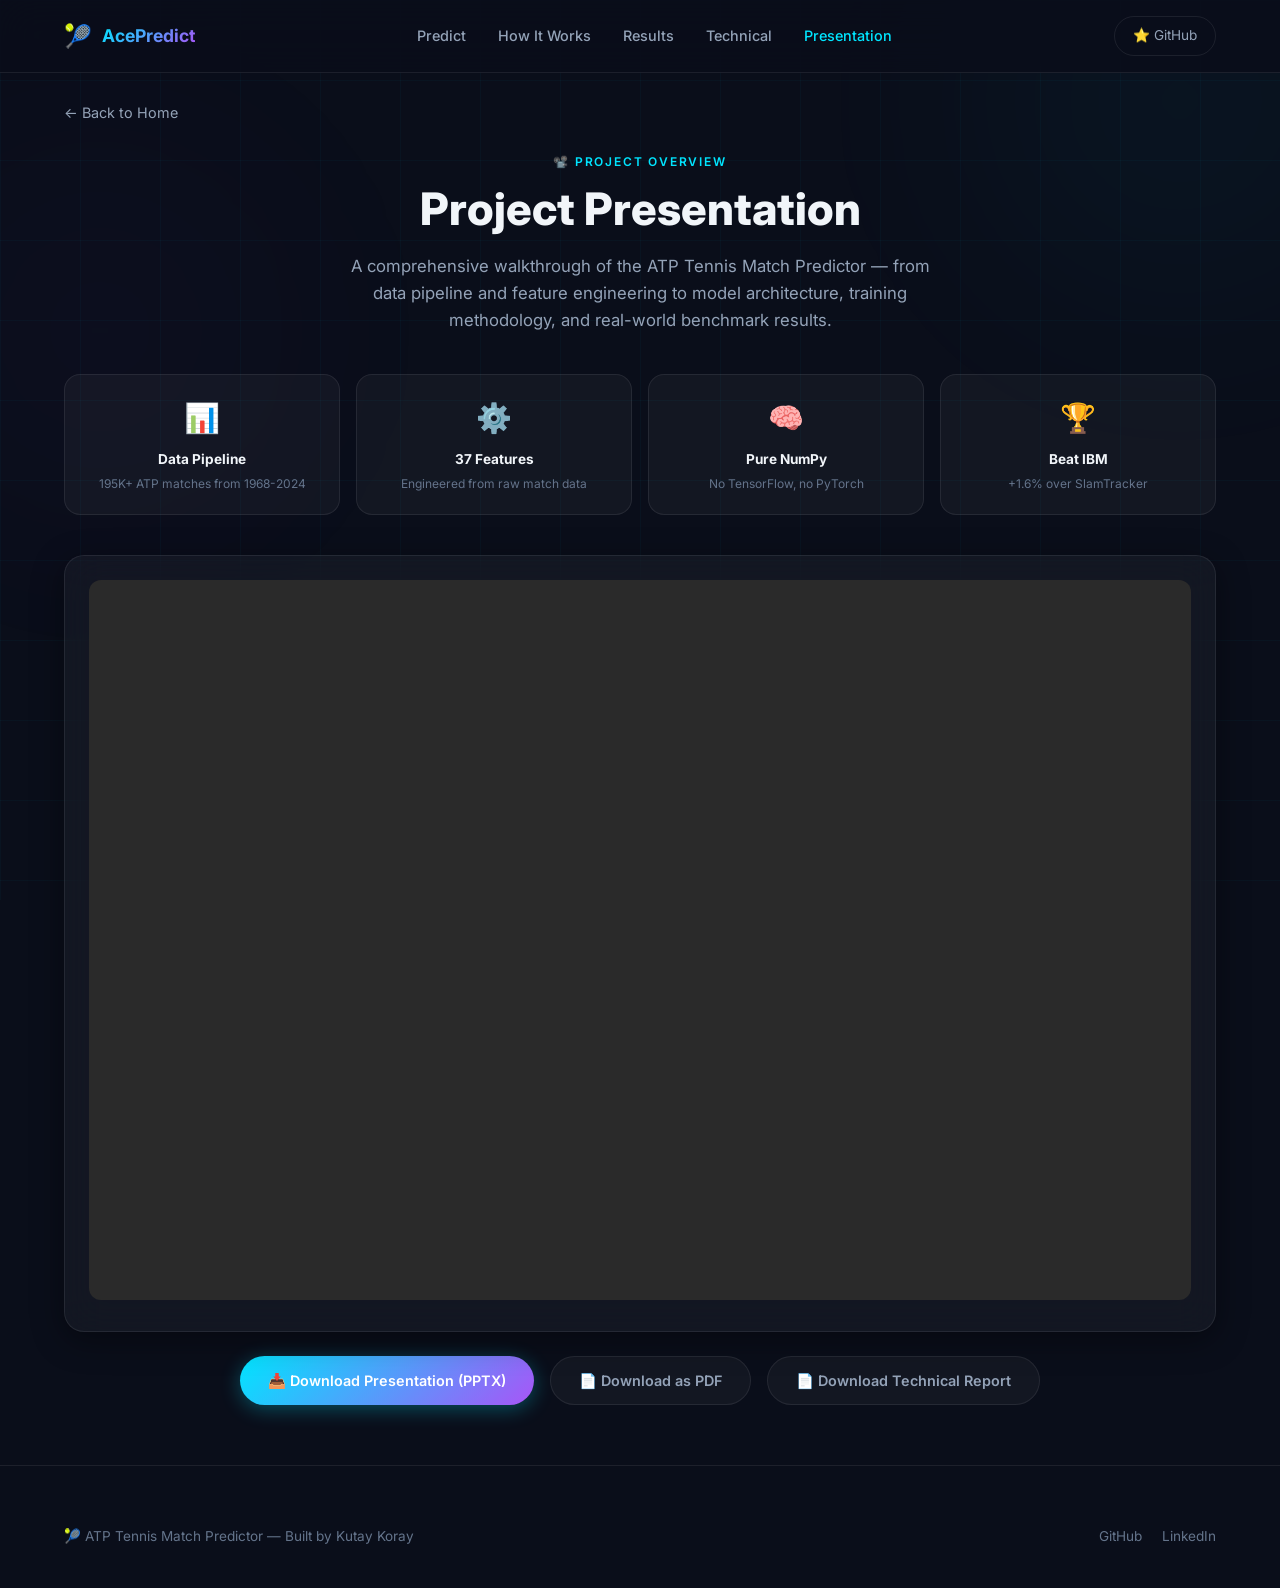
==== public/presentation.html @ 2ecd880b "fix: code review — XSS patch, remove unused selectors, add Google Fonts, fix HTML/security issues" ====
<!DOCTYPE html>
<html lang="en">

<head>
    <meta charset="UTF-8">
    <meta name="viewport" content="width=device-width, initial-scale=1.0">
    <meta name="description"
        content="Project presentation for ATP Tennis Match Predictor — an artificial neural network built from scratch with NumPy that predicts tennis match outcomes.">
    <title>Project Presentation — ATP Tennis Match Predictor</title>
    <link rel="preconnect" href="https://fonts.googleapis.com">
    <link rel="preconnect" href="https://fonts.gstatic.com" crossorigin>
    <link
        href="https://fonts.googleapis.com/css2?family=Inter:wght@400;600;700;800;900&family=JetBrains+Mono:wght@400;700&display=swap"
        rel="stylesheet">
    <link rel="stylesheet" href="style.css">
    <link rel="icon"
        href="data:image/svg+xml,<svg xmlns='http://www.w3.org/2000/svg' viewBox='0 0 100 100'><text y='.9em' font-size='90'>🎾</text></svg>">
    <style>
        .presentation-page {
            min-height: 100vh;
            padding-top: 100px;
            padding-bottom: 60px;
            position: relative;
            z-index: 1;
        }

        .presentation-header {
            text-align: center;
            margin-bottom: 40px;
        }

        .presentation-header .section-subtitle {
            margin: 0 auto;
        }

        .pdf-viewer-wrapper {
            background: var(--bg-glass);
            border: 1px solid var(--border-color);
            border-radius: 20px;
            padding: 24px;
            box-shadow: var(--shadow-card);
            backdrop-filter: blur(20px);
        }

        .pdf-viewer {
            width: 100%;
            height: 80vh;
            min-height: 600px;
            border: none;
            border-radius: 12px;
            background: #2a2a2a;
        }

        .pdf-actions {
            display: flex;
            justify-content: center;
            gap: 16px;
            margin-top: 24px;
            flex-wrap: wrap;
        }

        .pdf-action-btn {
            display: inline-flex;
            align-items: center;
            gap: 8px;
            padding: 12px 28px;
            border-radius: 999px;
            font-size: 0.9rem;
            font-weight: 600;
            font-family: inherit;
            cursor: pointer;
            transition: all 0.3s;
            text-decoration: none;
            border: none;
        }

        .pdf-action-btn.primary {
            background: var(--gradient-accent);
            color: #fff;
            box-shadow: var(--shadow-button);
        }

        .pdf-action-btn.primary:hover {
            transform: translateY(-2px);
            box-shadow: 0 8px 30px rgba(0, 229, 255, 0.4);
            color: #fff;
        }

        .pdf-action-btn.secondary {
            background: var(--bg-glass);
            border: 1px solid var(--border-color);
            color: var(--text-secondary);
        }

        .pdf-action-btn.secondary:hover {
            border-color: var(--accent-cyan);
            color: var(--accent-cyan);
        }

        .back-link {
            display: inline-flex;
            align-items: center;
            gap: 6px;
            color: var(--text-secondary);
            font-size: 0.9rem;
            margin-bottom: 24px;
            transition: color 0.2s;
        }

        .back-link:hover {
            color: var(--accent-cyan);
        }

        .presentation-highlights {
            display: grid;
            grid-template-columns: repeat(4, 1fr);
            gap: 16px;
            margin-top: 40px;
        }

        .highlight-card {
            background: var(--bg-glass);
            border: 1px solid var(--border-color);
            border-radius: var(--border-radius);
            padding: 20px;
            text-align: center;
            transition: all 0.3s;
        }

        .highlight-card:hover {
            border-color: var(--border-glow);
            transform: translateY(-4px);
        }

        .highlight-icon {
            font-size: 1.8rem;
            margin-bottom: 8px;
        }

        .highlight-title {
            font-size: 0.85rem;
            font-weight: 700;
            margin-bottom: 4px;
        }

        .highlight-desc {
            font-size: 0.75rem;
            color: var(--text-muted);
        }

        @media (max-width: 768px) {
            .presentation-highlights {
                grid-template-columns: repeat(2, 1fr);
            }

            .pdf-viewer {
                height: 60vh;
                min-height: 400px;
            }
        }

        @media (max-width: 480px) {
            .presentation-highlights {
                grid-template-columns: 1fr;
            }
        }
    </style>
</head>

<body>

    <!-- Background effects -->
    <div class="bg-grid"></div>
    <div class="bg-glow bg-glow-1"></div>
    <div class="bg-glow bg-glow-2"></div>

    <!-- Navigation -->
    <nav class="navbar" id="navbar">
        <div class="container">
            <div class="nav-logo">
                <a href="index.html"
                    style="display:flex;align-items:center;gap:10px;text-decoration:none;color:inherit;">
                    <span class="logo-icon">🎾</span>
                    <span class="logo-text"><span>AcePredict</span></span>
                </a>
            </div>
            <ul class="nav-links">
                <li><a href="index.html#predict">Predict</a></li>
                <li><a href="index.html#how-it-works">How It Works</a></li>
                <li><a href="index.html#results">Results</a></li>
                <li><a href="index.html#technical">Technical</a></li>
                <li><a href="presentation.html" style="color: var(--accent-cyan);">Presentation</a></li>
            </ul>
            <a href="https://github.com/KutayKoray/ANN" target="_blank" rel="noopener noreferrer" class="nav-github">
                ⭐ GitHub
            </a>
        </div>
    </nav>

    <!-- Presentation Page -->
    <section class="presentation-page">
        <div class="container">
            <a href="index.html" class="back-link">← Back to Home</a>

            <div class="presentation-header">
                <span class="section-label">📽️ Project Overview</span>
                <h1 class="section-title" style="font-size: clamp(1.75rem, 4vw, 2.8rem);">Project Presentation</h1>
                <p class="section-subtitle">
                    A comprehensive walkthrough of the ATP Tennis Match Predictor — from data pipeline and feature
                    engineering
                    to model architecture, training methodology, and real-world benchmark results.
                </p>
            </div>

            <!-- Presentation Highlights -->
            <div class="presentation-highlights">
                <div class="highlight-card">
                    <div class="highlight-icon">📊</div>
                    <div class="highlight-title">Data Pipeline</div>
                    <div class="highlight-desc">195K+ ATP matches from 1968-2024</div>
                </div>
                <div class="highlight-card">
                    <div class="highlight-icon">⚙️</div>
                    <div class="highlight-title">37 Features</div>
                    <div class="highlight-desc">Engineered from raw match data</div>
                </div>
                <div class="highlight-card">
                    <div class="highlight-icon">🧠</div>
                    <div class="highlight-title">Pure NumPy</div>
                    <div class="highlight-desc">No TensorFlow, no PyTorch</div>
                </div>
                <div class="highlight-card">
                    <div class="highlight-icon">🏆</div>
                    <div class="highlight-title">Beat IBM</div>
                    <div class="highlight-desc">+1.6% over SlamTracker</div>
                </div>
            </div>

            <!-- Presentation Viewer -->
            <div class="pdf-viewer-wrapper" style="margin-top: 40px;">
                <iframe class="pdf-viewer" src="presentation.pdf"
                    title="ATP Tennis Match Predictor - Project Presentation"></iframe>
            </div>

            <!-- Actions -->
            <div class="pdf-actions">
                <a href="presentation.pptx" download class="pdf-action-btn primary">
                    📥 Download Presentation (PPTX)
                </a>
                <a href="presentation.pdf" download class="pdf-action-btn secondary">
                    📄 Download as PDF
                </a>
                <a href="TechnicalReport-Tennis_Match_Prediction_ANN.pdf" download class="pdf-action-btn secondary">
                    📄 Download Technical Report
                </a>
            </div>
        </div>
    </section>

    <!-- Footer -->
    <footer class="footer">
        <div class="container">
            <div class="footer-content">
                <div class="footer-left">
                    🎾 ATP Tennis Match Predictor — Built by Kutay Koray
                </div>
                <div class="footer-links">
                    <a href="https://github.com/KutayKoray/ANN" target="_blank" rel="noopener noreferrer">GitHub</a>
                    <a href="https://www.linkedin.com/in/kutay-koray-ba34b8236/" target="_blank"
                        rel="noopener noreferrer">LinkedIn</a>
                </div>
            </div>
        </div>
    </footer>

    <script>
        // Navbar scroll effect
        window.addEventListener('scroll', () => {
            const navbar = document.getElementById('navbar');
            if (window.scrollY > 50) {
                navbar.style.padding = '10px 0';
                navbar.style.background = 'rgba(10, 14, 26, 0.95)';
            } else {
                navbar.style.padding = '16px 0';
                navbar.style.background = 'rgba(10, 14, 26, 0.85)';
            }
        });
    </script>
</body>

</html>
---- public/style.css ----
/* ═══════════════════════════════════════════════════════════
   Tennis Match Prediction AI — Design System & Styles
   Dark futuristic theme with neon cyan/green accents
   ═══════════════════════════════════════════════════════════ */

/* ─── Google Fonts ────────────────────────────────────────── */
@import url('https://fonts.googleapis.com/css2?family=Inter:wght@300;400;500;600;700;800;900&family=JetBrains+Mono:wght@400;500;600&display=swap');

/* ─── CSS Custom Properties ───────────────────────────────── */
:root {
  /* Colors */
  --bg-primary: #0a0e1a;
  --bg-secondary: #111827;
  --bg-card: rgba(17, 24, 39, 0.7);
  --bg-card-hover: rgba(17, 24, 39, 0.9);
  --bg-glass: rgba(255, 255, 255, 0.04);
  --bg-glass-hover: rgba(255, 255, 255, 0.08);

  --accent-cyan: #00e5ff;
  --accent-green: #39ff14;
  --accent-purple: #a855f7;
  --accent-orange: #ff6b35;
  --accent-pink: #ff2d6b;

  --text-primary: #f1f5f9;
  --text-secondary: #94a3b8;
  --text-muted: #64748b;

  --border-color: rgba(255, 255, 255, 0.08);
  --border-glow: rgba(0, 229, 255, 0.3);

  --gradient-hero: linear-gradient(135deg, #0a0e1a 0%, #1a1f3a 50%, #0a0e1a 100%);
  --gradient-card: linear-gradient(135deg, rgba(0, 229, 255, 0.05) 0%, rgba(168, 85, 247, 0.05) 100%);
  --gradient-accent: linear-gradient(135deg, var(--accent-cyan), var(--accent-purple));
  --gradient-win: linear-gradient(135deg, var(--accent-green), var(--accent-cyan));

  /* Shadows */
  --shadow-glow: 0 0 40px rgba(0, 229, 255, 0.15);
  --shadow-card: 0 8px 32px rgba(0, 0, 0, 0.4);
  --shadow-button: 0 4px 20px rgba(0, 229, 255, 0.3);

  /* Layout */
  --max-width: 1200px;
  --section-padding: 100px 0;
  --border-radius: 16px;
  --border-radius-sm: 10px;
  --border-radius-xs: 6px;
}

/* ─── Reset & Base ────────────────────────────────────────── */
*,
*::before,
*::after {
  box-sizing: border-box;
  margin: 0;
  padding: 0;
}

html {
  scroll-behavior: smooth;
  font-size: 16px;
}

body {
  font-family: 'Inter', -apple-system, BlinkMacSystemFont, sans-serif;
  background: var(--bg-primary);
  color: var(--text-primary);
  line-height: 1.6;
  overflow-x: hidden;
  -webkit-font-smoothing: antialiased;
}

a {
  color: var(--accent-cyan);
  text-decoration: none;
  transition: color 0.2s;
}

a:hover {
  color: var(--accent-green);
}

/* ─── Utility ─────────────────────────────────────────────── */
.container {
  max-width: var(--max-width);
  margin: 0 auto;
  padding: 0 24px;
}

.sr-only {
  position: absolute;
  width: 1px;
  height: 1px;
  padding: 0;
  margin: -1px;
  overflow: hidden;
  clip: rect(0, 0, 0, 0);
  border: 0;
}

.section-label {
  display: inline-flex;
  align-items: center;
  gap: 8px;
  font-size: 0.75rem;
  font-weight: 600;
  letter-spacing: 0.15em;
  text-transform: uppercase;
  color: var(--accent-cyan);
  margin-bottom: 12px;
}

.section-title {
  font-size: clamp(1.75rem, 4vw, 2.5rem);
  font-weight: 800;
  line-height: 1.2;
  margin-bottom: 16px;
}

.section-subtitle {
  font-size: 1.05rem;
  color: var(--text-secondary);
  max-width: 600px;
}

/* ─── Animated Background ─────────────────────────────────── */
.bg-grid {
  position: fixed;
  top: 0;
  left: 0;
  right: 0;
  bottom: 0;
  background-image:
    linear-gradient(rgba(0, 229, 255, 0.03) 1px, transparent 1px),
    linear-gradient(90deg, rgba(0, 229, 255, 0.03) 1px, transparent 1px);
  background-size: 80px 80px;
  pointer-events: none;
  z-index: 0;
}

.bg-glow {
  position: fixed;
  width: 600px;
  height: 600px;
  border-radius: 50%;
  filter: blur(120px);
  opacity: 0.4;
  pointer-events: none;
  z-index: 0;
}

.bg-glow-1 {
  top: -200px;
  right: -200px;
  background: radial-gradient(circle, rgba(0, 229, 255, 0.15), transparent 70%);
}

.bg-glow-2 {
  bottom: 30%;
  left: -200px;
  background: radial-gradient(circle, rgba(168, 85, 247, 0.1), transparent 70%);
}

/* ─── Navigation ──────────────────────────────────────────── */
.navbar {
  position: fixed;
  top: 0;
  left: 0;
  right: 0;
  z-index: 100;
  padding: 16px 0;
  background: rgba(10, 14, 26, 0.85);
  backdrop-filter: blur(20px);
  border-bottom: 1px solid var(--border-color);
  transition: all 0.3s;
}

.navbar .container {
  display: flex;
  justify-content: space-between;
  align-items: center;
}

.nav-logo {
  display: flex;
  align-items: center;
  gap: 10px;
  font-weight: 700;
  font-size: 1.1rem;
}

.nav-logo .logo-icon {
  font-size: 1.4rem;
}

.nav-logo .logo-text span {
  background: var(--gradient-accent);
  -webkit-background-clip: text;
  -webkit-text-fill-color: transparent;
  background-clip: text;
}

.nav-links {
  display: flex;
  gap: 32px;
  list-style: none;
}

.nav-links a {
  color: var(--text-secondary);
  font-size: 0.9rem;
  font-weight: 500;
  transition: color 0.2s;
}

.nav-links a:hover {
  color: var(--text-primary);
}

.nav-github {
  display: inline-flex;
  align-items: center;
  gap: 8px;
  padding: 8px 18px;
  border: 1px solid var(--border-color);
  border-radius: 999px;
  font-size: 0.85rem;
  color: var(--text-secondary);
  transition: all 0.3s;
}

.nav-github:hover {
  border-color: var(--accent-cyan);
  color: var(--text-primary);
}

/* ─── Hero ────────────────────────────────────────────────── */
.hero {
  position: relative;
  min-height: 100vh;
  display: flex;
  align-items: center;
  padding-top: 80px;
  background: var(--gradient-hero);
}

.hero .container {
  text-align: center;
}

.hero-badge {
  display: inline-flex;
  align-items: center;
  gap: 8px;
  padding: 8px 20px;
  background: var(--bg-glass);
  border: 1px solid var(--border-color);
  border-radius: 999px;
  font-size: 0.8rem;
  color: var(--accent-cyan);
  margin-bottom: 32px;
  animation: fadeInUp 0.6s ease;
}

.hero-badge .pulse-dot {
  width: 8px;
  height: 8px;
  background: var(--accent-green);
  border-radius: 50%;
  animation: pulse 2s infinite;
}

.hero h1 {
  font-size: clamp(2.5rem, 6vw, 4rem);
  font-weight: 900;
  line-height: 1.1;
  margin-bottom: 20px;
  animation: fadeInUp 0.6s ease 0.1s both;
}

.hero h1 .gradient-text {
  background: var(--gradient-accent);
  -webkit-background-clip: text;
  -webkit-text-fill-color: transparent;
  background-clip: text;
}

.hero-subtitle {
  font-size: 1.15rem;
  color: var(--text-secondary);
  max-width: 700px;
  margin: 0 auto 48px;
  animation: fadeInUp 0.6s ease 0.2s both;
}

.hero-subtitle em {
  color: var(--accent-green);
  font-style: normal;
  font-weight: 600;
}

/* ── Hero Stats ── */
.hero-stats {
  display: grid;
  grid-template-columns: repeat(4, 1fr);
  gap: 20px;
  max-width: 850px;
  margin: 0 auto;
  animation: fadeInUp 0.6s ease 0.3s both;
}

.stat-card {
  background: var(--bg-glass);
  border: 1px solid var(--border-color);
  border-radius: var(--border-radius);
  padding: 24px 16px;
  text-align: center;
  transition: all 0.3s;
}

.stat-card:hover {
  border-color: var(--border-glow);
  transform: translateY(-4px);
  box-shadow: var(--shadow-glow);
}

.stat-value {
  font-size: 2rem;
  font-weight: 800;
  font-family: 'JetBrains Mono', monospace;
  background: var(--gradient-accent);
  -webkit-background-clip: text;
  -webkit-text-fill-color: transparent;
  background-clip: text;
}

.stat-label {
  font-size: 0.78rem;
  color: var(--text-muted);
  margin-top: 4px;
  text-transform: uppercase;
  letter-spacing: 0.05em;
}

/* ─── Prediction Section ──────────────────────────────────── */
.prediction-section {
  position: relative;
  padding: var(--section-padding);
  z-index: 1;
}

/* ── Prediction Form ── */
.prediction-card {
  background: var(--bg-card);
  border: 1px solid var(--border-color);
  border-radius: 20px;
  padding: 40px;
  box-shadow: var(--shadow-card);
  backdrop-filter: blur(20px);
}

.form-header {
  text-align: center;
  margin-bottom: 36px;
}

.form-versus {
  display: grid;
  grid-template-columns: 1fr auto 1fr;
  gap: 24px;
  align-items: end;
  margin-bottom: 28px;
}

.vs-badge {
  display: flex;
  align-items: center;
  justify-content: center;
  width: 52px;
  height: 52px;
  background: var(--gradient-accent);
  border-radius: 50%;
  font-weight: 800;
  font-size: 0.9rem;
  color: #fff;
  flex-shrink: 0;
  margin-bottom: 4px;
  box-shadow: 0 0 30px rgba(0, 229, 255, 0.3);
}

.player-input-group label {
  display: block;
  font-size: 0.8rem;
  font-weight: 600;
  color: var(--text-secondary);
  text-transform: uppercase;
  letter-spacing: 0.08em;
  margin-bottom: 8px;
}

/* ── Searchable Player Input ── */
.player-search-wrapper {
  position: relative;
}

.player-search-input {
  width: 100%;
  padding: 14px 18px;
  background: rgba(255, 255, 255, 0.04);
  border: 1px solid var(--border-color);
  border-radius: var(--border-radius-sm);
  color: var(--text-primary);
  font-size: 1rem;
  font-family: inherit;
  outline: none;
  transition: all 0.3s;
}

.player-search-input::placeholder {
  color: var(--text-muted);
}

.player-search-input:focus {
  border-color: var(--accent-cyan);
  box-shadow: 0 0 0 3px rgba(0, 229, 255, 0.1);
  background: rgba(255, 255, 255, 0.06);
}

.player-dropdown {
  position: absolute;
  top: calc(100% + 4px);
  left: 0;
  right: 0;
  max-height: 240px;
  overflow-y: auto;
  background: var(--bg-secondary);
  border: 1px solid var(--border-color);
  border-radius: var(--border-radius-sm);
  box-shadow: 0 16px 40px rgba(0, 0, 0, 0.5);
  z-index: 50;
  display: none;
}

.player-dropdown.show {
  display: block;
}

.player-dropdown-item {
  padding: 10px 18px;
  font-size: 0.92rem;
  cursor: pointer;
  transition: background 0.15s;
  color: var(--text-secondary);
}

.player-dropdown-item:hover,
.player-dropdown-item.active {
  background: rgba(0, 229, 255, 0.1);
  color: var(--text-primary);
}

.player-dropdown-empty {
  padding: 16px 18px;
  font-size: 0.85rem;
  color: var(--text-muted);
  text-align: center;
}

/* ── Options Row ── */
.form-options {
  display: grid;
  grid-template-columns: repeat(3, 1fr);
  gap: 16px;
  margin-bottom: 28px;
}

.form-options label {
  display: block;
  font-size: 0.8rem;
  font-weight: 600;
  color: var(--text-secondary);
  text-transform: uppercase;
  letter-spacing: 0.08em;
  margin-bottom: 8px;
}

.form-select {
  width: 100%;
  padding: 14px 18px;
  background: rgba(255, 255, 255, 0.04);
  border: 1px solid var(--border-color);
  border-radius: var(--border-radius-sm);
  color: var(--text-primary);
  font-size: 0.95rem;
  font-family: inherit;
  outline: none;
  cursor: pointer;
  appearance: none;
  background-image: url("data:image/svg+xml,%3Csvg xmlns='http://www.w3.org/2000/svg' width='16' height='16' fill='%2394a3b8' viewBox='0 0 16 16'%3E%3Cpath d='M4.646 5.646a.5.5 0 0 1 .708 0L8 8.293l2.646-2.647a.5.5 0 0 1 .708.708l-3 3a.5.5 0 0 1-.708 0l-3-3a.5.5 0 0 1 0-.708z'/%3E%3C/svg%3E");
  background-repeat: no-repeat;
  background-position: right 14px center;
  transition: all 0.3s;
}

.form-select:focus {
  border-color: var(--accent-cyan);
  box-shadow: 0 0 0 3px rgba(0, 229, 255, 0.1);
}

.form-select option {
  background: var(--bg-secondary);
  color: var(--text-primary);
}

/* ── Quick Matchups ── */
.quick-matchups {
  display: flex;
  flex-wrap: wrap;
  gap: 10px;
  margin-bottom: 28px;
  justify-content: center;
}

.quick-matchup-btn {
  display: inline-flex;
  align-items: center;
  gap: 6px;
  padding: 8px 16px;
  background: var(--bg-glass);
  border: 1px solid var(--border-color);
  border-radius: 999px;
  color: var(--text-secondary);
  font-size: 0.8rem;
  font-family: inherit;
  cursor: pointer;
  transition: all 0.3s;
}

.quick-matchup-btn:hover {
  border-color: var(--accent-cyan);
  color: var(--accent-cyan);
  background: rgba(0, 229, 255, 0.05);
}

/* ── Predict Button ── */
.predict-btn-wrapper {
  text-align: center;
}

.predict-btn {
  position: relative;
  padding: 16px 48px;
  background: var(--gradient-accent);
  border: none;
  border-radius: 999px;
  color: #fff;
  font-size: 1.05rem;
  font-weight: 700;
  font-family: inherit;
  cursor: pointer;
  transition: all 0.3s;
  box-shadow: var(--shadow-button);
  overflow: hidden;
}

.predict-btn:hover {
  transform: translateY(-2px);
  box-shadow: 0 8px 30px rgba(0, 229, 255, 0.4);
}

.predict-btn:active {
  transform: translateY(0);
}

.predict-btn.loading {
  pointer-events: none;
  opacity: 0.8;
}

.predict-btn .btn-text {
  position: relative;
  z-index: 1;
}

.predict-btn .btn-spinner {
  display: none;
  width: 20px;
  height: 20px;
  border: 2px solid rgba(255, 255, 255, 0.3);
  border-top-color: #fff;
  border-radius: 50%;
  animation: spin 0.6s linear infinite;
}

.predict-btn.loading .btn-text {
  display: none;
}

.predict-btn.loading .btn-spinner {
  display: inline-block;
}

/* ─── Prediction Result ───────────────────────────────────── */
.prediction-result {
  display: none;
  margin-top: 40px;
  animation: fadeInUp 0.5s ease;
}

.prediction-result.show {
  display: block;
}

.result-card {
  background: var(--gradient-card);
  border: 1px solid var(--border-glow);
  border-radius: 20px;
  padding: 40px;
  box-shadow: var(--shadow-glow);
}

.result-header {
  text-align: center;
  margin-bottom: 32px;
}

.result-winner-label {
  font-size: 0.8rem;
  font-weight: 600;
  text-transform: uppercase;
  letter-spacing: 0.12em;
  color: var(--accent-green);
  margin-bottom: 8px;
}

.result-winner-name {
  font-size: 2.2rem;
  font-weight: 900;
  line-height: 1.2;
}

.result-confidence {
  margin-top: 8px;
  font-size: 0.95rem;
  color: var(--text-secondary);
}

.result-confidence span {
  color: var(--accent-cyan);
  font-weight: 700;
  font-family: 'JetBrains Mono', monospace;
}

/* ── Probability Bar ── */
.probability-bar-container {
  margin: 32px 0;
}

.probability-labels {
  display: flex;
  justify-content: space-between;
  margin-bottom: 10px;
}

.prob-label {
  font-size: 0.85rem;
  font-weight: 600;
  color: var(--text-secondary);
}

.prob-label .prob-pct {
  font-family: 'JetBrains Mono', monospace;
  font-size: 1.1rem;
  font-weight: 800;
}

.prob-label.winner .prob-pct {
  color: var(--accent-green);
}

.prob-label.loser .prob-pct {
  color: var(--accent-pink);
}

.probability-bar {
  height: 16px;
  background: rgba(255, 45, 107, 0.3);
  border-radius: 999px;
  overflow: hidden;
  position: relative;
}

.probability-fill {
  height: 100%;
  background: var(--gradient-win);
  border-radius: 999px;
  transition: width 1.2s cubic-bezier(0.22, 1, 0.36, 1);
  position: relative;
}

.probability-fill::after {
  content: '';
  position: absolute;
  right: 0;
  top: 0;
  bottom: 0;
  width: 3px;
  background: #fff;
  border-radius: 999px;
  box-shadow: 0 0 8px rgba(255, 255, 255, 0.6);
}

/* ── Player Stats Comparison ── */
.result-stats {
  display: grid;
  grid-template-columns: 1fr 1fr;
  gap: 24px;
  margin-top: 24px;
}

.result-player-card {
  background: rgba(255, 255, 255, 0.03);
  border: 1px solid var(--border-color);
  border-radius: var(--border-radius);
  padding: 24px;
}

.result-player-card.winner {
  border-color: rgba(57, 255, 20, 0.3);
  background: rgba(57, 255, 20, 0.03);
}

.result-player-name {
  font-size: 1.1rem;
  font-weight: 700;
  margin-bottom: 16px;
  display: flex;
  align-items: center;
  gap: 8px;
}

.result-player-name .winner-badge {
  font-size: 0.7rem;
  padding: 2px 10px;
  background: var(--accent-green);
  color: #000;
  font-weight: 700;
  border-radius: 999px;
}

.stat-row {
  display: flex;
  justify-content: space-between;
  padding: 6px 0;
  border-bottom: 1px solid rgba(255, 255, 255, 0.04);
  font-size: 0.85rem;
}

.stat-row:last-child {
  border-bottom: none;
}

.stat-row .stat-name {
  color: var(--text-muted);
}

.stat-row .stat-val {
  font-weight: 600;
  font-family: 'JetBrains Mono', monospace;
  color: var(--text-primary);
}

.h2h-row {
  text-align: center;
  margin-top: 20px;
  padding: 16px;
  background: rgba(255, 255, 255, 0.03);
  border-radius: var(--border-radius-sm);
}

.h2h-label {
  font-size: 0.75rem;
  font-weight: 600;
  text-transform: uppercase;
  letter-spacing: 0.1em;
  color: var(--text-muted);
  margin-bottom: 4px;
}

.h2h-value {
  font-size: 1.3rem;
  font-weight: 800;
  font-family: 'JetBrains Mono', monospace;
  color: var(--accent-cyan);
}

/* ─── How It Works ────────────────────────────────────────── */
.how-section {
  padding: var(--section-padding);
  position: relative;
  z-index: 1;
}

.how-grid {
  display: grid;
  grid-template-columns: repeat(4, 1fr);
  gap: 20px;
  margin-top: 48px;
}

.how-step {
  background: var(--bg-glass);
  border: 1px solid var(--border-color);
  border-radius: var(--border-radius);
  padding: 32px 24px;
  text-align: center;
  transition: all 0.3s;
  position: relative;
}

.how-step:hover {
  border-color: var(--border-glow);
  transform: translateY(-6px);
  box-shadow: var(--shadow-glow);
}

.how-step-number {
  position: absolute;
  top: 16px;
  left: 20px;
  font-size: 0.7rem;
  font-weight: 700;
  color: var(--text-muted);
  text-transform: uppercase;
  letter-spacing: 0.1em;
}

.how-step-icon {
  font-size: 2.2rem;
  margin-bottom: 16px;
  margin-top: 8px;
}

.how-step h3 {
  font-size: 1rem;
  font-weight: 700;
  margin-bottom: 8px;
}

.how-step p {
  font-size: 0.85rem;
  color: var(--text-secondary);
  line-height: 1.5;
}

/* ── Neural Network Diagram ── */
.nn-diagram {
  margin-top: 48px;
  background: var(--bg-glass);
  border: 1px solid var(--border-color);
  border-radius: 20px;
  padding: 40px;
  text-align: center;
}

.nn-title {
  font-size: 1.1rem;
  font-weight: 700;
  margin-bottom: 8px;
}

.nn-subtitle {
  font-size: 0.85rem;
  color: var(--text-muted);
  margin-bottom: 32px;
}

/* ── Neural Network Canvas ── */
.nn-canvas-wrapper {
  position: relative;
  width: 100%;
  max-width: 900px;
  margin: 0 auto;
}

#nn-canvas {
  width: 100%;
  height: auto;
  display: block;
}

.nn-layer-labels {
  display: flex;
  justify-content: space-around;
  padding: 12px 40px 0;
}

.nn-label-group {
  display: flex;
  flex-direction: column;
  align-items: center;
  gap: 2px;
}

.nn-label-name {
  font-size: 0.85rem;
  font-weight: 700;
  color: var(--text-primary);
}

.nn-label-count {
  font-size: 0.72rem;
  font-family: 'JetBrains Mono', monospace;
  color: var(--text-muted);
}

.nn-label-act {
  font-size: 0.68rem;
  color: var(--accent-purple);
  font-weight: 600;
}

.nn-badge {
  display: inline-block;
  margin-top: 24px;
  padding: 8px 20px;
  background: rgba(57, 255, 20, 0.08);
  border: 1px solid rgba(57, 255, 20, 0.3);
  border-radius: 999px;
  font-size: 0.82rem;
  color: var(--accent-green);
  font-weight: 600;
}

/* ─── IBM Comparison ──────────────────────────────────────── */
.ibm-section {
  padding: var(--section-padding);
  position: relative;
  z-index: 1;
}

.ibm-table-wrapper {
  background: var(--bg-glass);
  border: 1px solid var(--border-color);
  border-radius: 20px;
  overflow: hidden;
  margin-top: 40px;
}

.ibm-table {
  width: 100%;
  border-collapse: collapse;
}

.ibm-table th {
  padding: 16px 20px;
  font-size: 0.75rem;
  font-weight: 600;
  text-transform: uppercase;
  letter-spacing: 0.1em;
  color: var(--text-muted);
  text-align: left;
  border-bottom: 1px solid var(--border-color);
  background: rgba(255, 255, 255, 0.02);
}

.ibm-table td {
  padding: 14px 20px;
  font-size: 0.9rem;
  border-bottom: 1px solid rgba(255, 255, 255, 0.04);
}

.ibm-table tr:last-child td {
  border-bottom: none;
}

.ibm-table tr:hover td {
  background: rgba(0, 229, 255, 0.03);
}

.ibm-table .highlight-row td {
  background: rgba(57, 255, 20, 0.05);
  font-weight: 600;
}

.accuracy-bar-cell {
  display: flex;
  align-items: center;
  gap: 10px;
}

.accuracy-bar {
  width: 100px;
  height: 6px;
  background: rgba(255, 255, 255, 0.08);
  border-radius: 999px;
  overflow: hidden;
}

.accuracy-fill {
  height: 100%;
  border-radius: 999px;
  transition: width 1s ease;
}

.accuracy-fill.my-model {
  background: var(--accent-cyan);
}

.accuracy-fill.ibm {
  background: var(--accent-orange);
}

.win-badge {
  display: inline-block;
  padding: 2px 10px;
  border-radius: 999px;
  font-size: 0.75rem;
  font-weight: 700;
}

.win-badge.win {
  background: rgba(57, 255, 20, 0.15);
  color: var(--accent-green);
}

.win-badge.loss {
  background: rgba(255, 45, 107, 0.15);
  color: var(--accent-pink);
}

.win-badge.tie {
  background: rgba(148, 163, 184, 0.15);
  color: var(--text-secondary);
}

.ibm-summary {
  display: grid;
  grid-template-columns: repeat(3, 1fr);
  gap: 20px;
  margin-top: 32px;
}

.ibm-summary-card {
  background: var(--bg-glass);
  border: 1px solid var(--border-color);
  border-radius: var(--border-radius);
  padding: 24px;
  text-align: center;
}

.ibm-summary-val {
  font-size: 1.8rem;
  font-weight: 800;
  font-family: 'JetBrains Mono', monospace;
}

.ibm-summary-val.green {
  color: var(--accent-green);
}

.ibm-summary-val.cyan {
  color: var(--accent-cyan);
}

.ibm-summary-label {
  font-size: 0.78rem;
  color: var(--text-muted);
  margin-top: 4px;
}

/* ─── Technical Details ───────────────────────────────────── */
.tech-section {
  padding: var(--section-padding);
  position: relative;
  z-index: 1;
}

.tech-grid {
  display: grid;
  grid-template-columns: repeat(3, 1fr);
  gap: 20px;
  margin-top: 40px;
}

.tech-card {
  background: var(--bg-glass);
  border: 1px solid var(--border-color);
  border-radius: var(--border-radius);
  padding: 28px;
  transition: all 0.3s;
}

.tech-card:hover {
  border-color: var(--border-glow);
  transform: translateY(-4px);
}

.tech-card h3 {
  font-size: 0.95rem;
  font-weight: 700;
  margin-bottom: 16px;
  display: flex;
  align-items: center;
  gap: 8px;
}

.tech-card ul {
  list-style: none;
}

.tech-card li {
  padding: 5px 0;
  font-size: 0.85rem;
  color: var(--text-secondary);
  display: flex;
  align-items: center;
  gap: 8px;
}

.tech-card li::before {
  content: '→';
  color: var(--accent-cyan);
  font-weight: 700;
  flex-shrink: 0;
}

/* ─── Technical Report Download ───────────────────────────── */
.report-section {
  padding: var(--section-padding);
  position: relative;
  z-index: 1;
}

.report-card {
  background: var(--gradient-card);
  border: 1px solid var(--border-glow);
  border-radius: 20px;
  padding: 48px;
  box-shadow: var(--shadow-glow);
}

.report-content {
  display: flex;
  align-items: center;
  gap: 40px;
}

.report-icon {
  font-size: 4rem;
  flex-shrink: 0;
}

.report-text {
  flex: 1;
}

.report-text .section-subtitle {
  margin-bottom: 24px;
}

.download-btn {
  display: inline-flex;
  align-items: center;
  gap: 8px;
  padding: 14px 32px;
  background: var(--gradient-accent);
  border-radius: 999px;
  color: #fff;
  font-size: 0.95rem;
  font-weight: 700;
  font-family: inherit;
  text-decoration: none;
  transition: all 0.3s;
  box-shadow: var(--shadow-button);
}

.download-btn:hover {
  transform: translateY(-2px);
  box-shadow: 0 8px 30px rgba(0, 229, 255, 0.4);
  color: #fff;
}

/* ─── Footer ──────────────────────────────────────────────── */
.footer {
  padding: 60px 0 40px;
  border-top: 1px solid var(--border-color);
  position: relative;
  z-index: 1;
}

.footer-content {
  display: flex;
  justify-content: space-between;
  align-items: center;
}

.footer-left {
  font-size: 0.85rem;
  color: var(--text-muted);
}

.footer-links {
  display: flex;
  gap: 20px;
}

.footer-links a {
  color: var(--text-muted);
  font-size: 0.85rem;
  transition: color 0.2s;
}

.footer-links a:hover {
  color: var(--accent-cyan);
}

/* ─── Error Message ───────────────────────────────────────── */
.error-message {
  display: none;
  margin-top: 16px;
  padding: 14px 20px;
  background: rgba(255, 45, 107, 0.1);
  border: 1px solid rgba(255, 45, 107, 0.3);
  border-radius: var(--border-radius-sm);
  color: var(--accent-pink);
  font-size: 0.9rem;
  text-align: center;
}

.error-message.show {
  display: block;
}

/* ─── Animations ──────────────────────────────────────────── */
@keyframes fadeInUp {
  from {
    opacity: 0;
    transform: translateY(24px);
  }

  to {
    opacity: 1;
    transform: translateY(0);
  }
}

@keyframes pulse {

  0%,
  100% {
    opacity: 1;
    transform: scale(1);
  }

  50% {
    opacity: 0.5;
    transform: scale(1.3);
  }
}

@keyframes spin {
  to {
    transform: rotate(360deg);
  }
}

@keyframes countUp {
  from {
    opacity: 0;
    transform: translateY(10px);
  }

  to {
    opacity: 1;
    transform: translateY(0);
  }
}

.fade-in {
  opacity: 0;
  transform: translateY(30px);
  transition: opacity 0.6s ease, transform 0.6s ease;
}

.fade-in.visible {
  opacity: 1;
  transform: translateY(0);
}

/* ─── Responsive ──────────────────────────────────────────── */
@media (max-width: 900px) {
  :root {
    --section-padding: 60px 0;
  }

  .hero-stats {
    grid-template-columns: repeat(2, 1fr);
  }

  .form-versus {
    grid-template-columns: 1fr;
  }

  .vs-badge {
    margin: 0 auto;
  }

  .form-options {
    grid-template-columns: 1fr;
  }

  .how-grid {
    grid-template-columns: repeat(2, 1fr);
  }

  .result-stats {
    grid-template-columns: 1fr;
  }

  .ibm-summary {
    grid-template-columns: 1fr;
  }

  .tech-grid {
    grid-template-columns: 1fr;
  }

  .nav-section-link {
    display: none;
  }

  .nav-links {
    gap: 0;
  }

  .nav-github {
    display: none;
  }

  .ibm-table-wrapper {
    overflow-x: auto;
    -webkit-overflow-scrolling: touch;
  }

  /* Neural network diagram mobile */
  .nn-diagram {
    padding: 24px 12px;
  }

  .nn-canvas-wrapper {
    overflow-x: auto;
    -webkit-overflow-scrolling: touch;
  }

  .nn-layer-labels {
    padding: 12px 10px 0;
    gap: 4px;
  }

  .nn-label-name {
    font-size: 0.72rem;
  }

  .nn-label-count {
    font-size: 0.62rem;
  }

  .nn-label-act {
    font-size: 0.58rem;
  }

  /* Report card mobile */
  .report-content {
    flex-direction: column;
    text-align: center;
    gap: 20px;
  }

  .report-card {
    padding: 32px 20px;
  }

  .report-icon {
    font-size: 3rem;
  }

  .report-text .section-subtitle {
    margin: 0 auto 24px;
  }

  /* H2H value smaller on mobile */
  .h2h-value {
    font-size: 1rem;
  }

  .result-winner-name {
    font-size: 1.6rem;
  }
}

@media (max-width: 600px) {
  :root {
    --section-padding: 48px 0;
  }

  .container {
    padding: 0 16px;
  }

  .hero {
    padding-top: 90px;
    min-height: auto;
    padding-bottom: 48px;
  }

  .hero h1 {
    font-size: 2rem;
  }

  .hero-subtitle {
    font-size: 0.95rem;
    margin-bottom: 32px;
  }

  .hero-badge {
    font-size: 0.7rem;
    padding: 6px 14px;
    margin-bottom: 20px;
  }

  .hero-stats {
    grid-template-columns: 1fr 1fr;
    gap: 10px;
  }

  .stat-card {
    padding: 16px 10px;
  }

  .stat-value {
    font-size: 1.4rem;
  }

  .stat-label {
    font-size: 0.65rem;
  }

  .how-grid {
    grid-template-columns: 1fr;
  }

  .how-step {
    padding: 24px 16px;
  }

  .prediction-card {
    padding: 20px 16px;
  }

  .result-card {
    padding: 20px 16px;
  }

  .result-winner-name {
    font-size: 1.3rem;
  }

  /* Quick matchup buttons */
  .quick-matchups {
    gap: 8px;
  }

  .quick-matchup-btn {
    font-size: 0.72rem;
    padding: 6px 12px;
  }

  /* Neural network - scroll horizontally on very small screens */
  .nn-diagram {
    padding: 16px 8px;
  }

  .nn-title {
    font-size: 0.95rem;
  }

  .nn-subtitle {
    font-size: 0.75rem;
    margin-bottom: 16px;
  }

  .nn-badge {
    font-size: 0.72rem;
    padding: 6px 14px;
  }

  /* IBM table compact */
  .ibm-table th,
  .ibm-table td {
    padding: 10px 8px;
    font-size: 0.75rem;
  }

  .accuracy-bar {
    width: 50px;
  }

  /* Section titles */
  .section-title {
    font-size: 1.4rem;
  }

  .section-subtitle {
    font-size: 0.9rem;
  }

  .section-label {
    font-size: 0.68rem;
  }

  /* Tech cards */
  .tech-card {
    padding: 20px 16px;
  }

  .tech-card li {
    font-size: 0.8rem;
  }

  /* IBM summary compact */
  .ibm-summary-val {
    font-size: 1.4rem;
  }

  /* Download button */
  .download-btn {
    padding: 12px 24px;
    font-size: 0.85rem;
  }

  .footer {
    padding: 40px 0 24px;
  }

  .footer-content {
    flex-direction: column;
    gap: 16px;
    text-align: center;
  }

  .footer-left {
    font-size: 0.75rem;
  }
}

/* ─── Scrollbar ───────────────────────────────────────────── */
::-webkit-scrollbar {
  width: 8px;
}

::-webkit-scrollbar-track {
  background: var(--bg-primary);
}

::-webkit-scrollbar-thumb {
  background: rgba(255, 255, 255, 0.12);
  border-radius: 4px;
}

::-webkit-scrollbar-thumb:hover {
  background: rgba(255, 255, 255, 0.2);
}
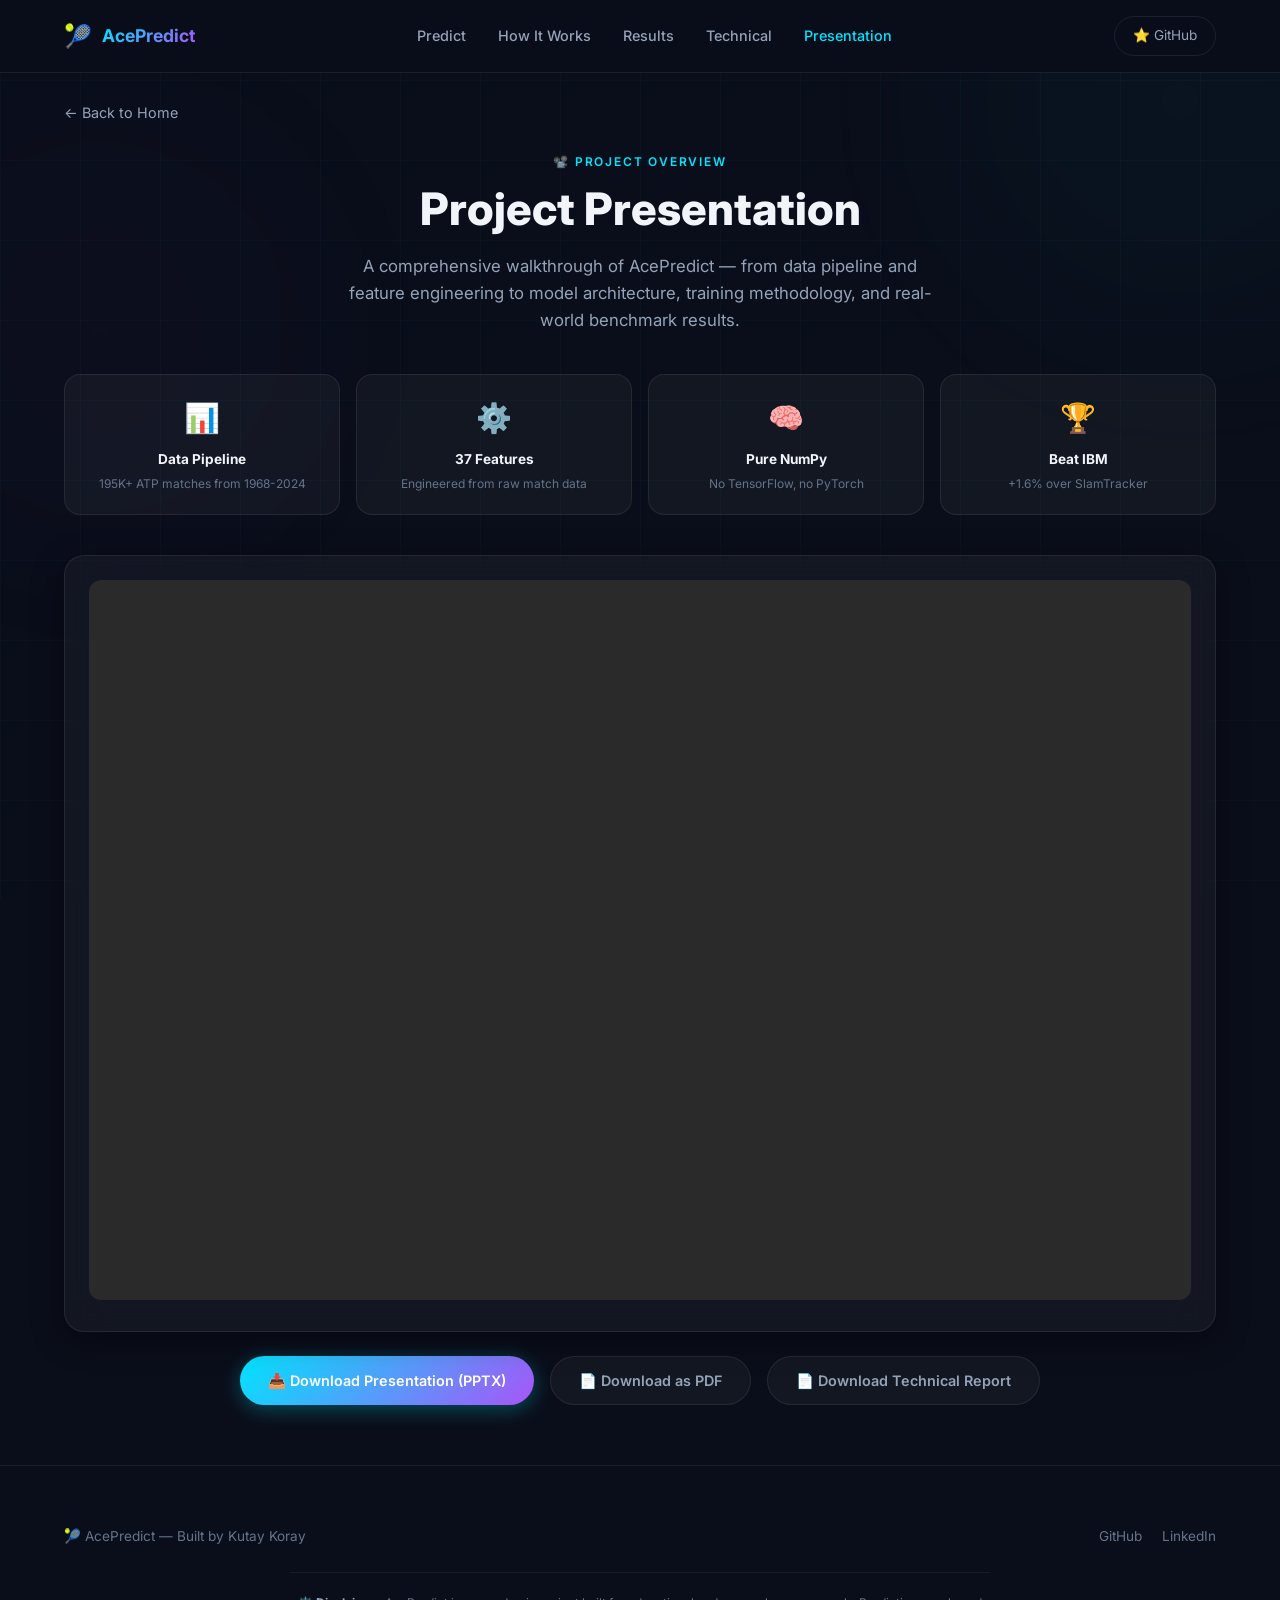
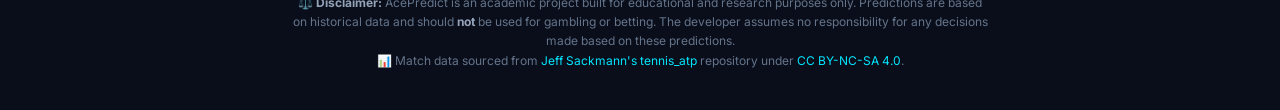
==== commit c926ef2a: "feat: rebrand to AcePredict, add About section, move How It Works up, add disclaimer + Sackmann cred" ====
--- a/public/presentation.html
+++ b/public/presentation.html
@@ -5,8 +5,8 @@
     <meta charset="UTF-8">
     <meta name="viewport" content="width=device-width, initial-scale=1.0">
     <meta name="description"
-        content="Project presentation for ATP Tennis Match Predictor — an artificial neural network built from scratch with NumPy that predicts tennis match outcomes.">
-    <title>Project Presentation — ATP Tennis Match Predictor</title>
+        content="Project presentation for AcePredict — an artificial neural network built from scratch with NumPy that predicts ATP tennis match outcomes.">
+    <title>Presentation — AcePredict</title>
     <link rel="preconnect" href="https://fonts.googleapis.com">
     <link rel="preconnect" href="https://fonts.gstatic.com" crossorigin>
     <link
@@ -185,11 +185,13 @@
                 </a>
             </div>
             <ul class="nav-links">
-                <li><a href="index.html#predict">Predict</a></li>
-                <li><a href="index.html#how-it-works">How It Works</a></li>
-                <li><a href="index.html#results">Results</a></li>
-                <li><a href="index.html#technical">Technical</a></li>
-                <li><a href="presentation.html" style="color: var(--accent-cyan);">Presentation</a></li>
+                <li class="nav-page-link"><a href="index.html">Home</a></li>
+                <li class="nav-section-link"><a href="index.html#predict">Predict</a></li>
+                <li class="nav-section-link"><a href="index.html#how-it-works">How It Works</a></li>
+                <li class="nav-section-link"><a href="index.html#results">Results</a></li>
+                <li class="nav-section-link"><a href="index.html#technical">Technical</a></li>
+                <li class="nav-section-link"><a href="presentation.html"
+                        style="color: var(--accent-cyan);">Presentation</a></li>
             </ul>
             <a href="https://github.com/KutayKoray/ANN" target="_blank" rel="noopener noreferrer" class="nav-github">
                 ⭐ GitHub
@@ -206,7 +208,7 @@
                 <span class="section-label">📽️ Project Overview</span>
                 <h1 class="section-title" style="font-size: clamp(1.75rem, 4vw, 2.8rem);">Project Presentation</h1>
                 <p class="section-subtitle">
-                    A comprehensive walkthrough of the ATP Tennis Match Predictor — from data pipeline and feature
+                    A comprehensive walkthrough of AcePredict — from data pipeline and feature
                     engineering
                     to model architecture, training methodology, and real-world benchmark results.
                 </p>
@@ -238,8 +240,7 @@
 
             <!-- Presentation Viewer -->
             <div class="pdf-viewer-wrapper" style="margin-top: 40px;">
-                <iframe class="pdf-viewer" src="presentation.pdf"
-                    title="ATP Tennis Match Predictor - Project Presentation"></iframe>
+                <iframe class="pdf-viewer" src="presentation.pdf" title="AcePredict - Project Presentation"></iframe>
             </div>
 
             <!-- Actions -->
@@ -262,13 +263,25 @@
         <div class="container">
             <div class="footer-content">
                 <div class="footer-left">
-                    🎾 ATP Tennis Match Predictor — Built by Kutay Koray
+                    🎾 AcePredict — Built by Kutay Koray
                 </div>
                 <div class="footer-links">
                     <a href="https://github.com/KutayKoray/ANN" target="_blank" rel="noopener noreferrer">GitHub</a>
                     <a href="https://www.linkedin.com/in/kutay-koray-ba34b8236/" target="_blank"
                         rel="noopener noreferrer">LinkedIn</a>
                 </div>
+            </div>
+            <div class="footer-disclaimer">
+                ⚖️ <strong>Disclaimer:</strong> AcePredict is an academic project built for educational and research
+                purposes only.
+                Predictions are based on historical data and should <strong>not</strong> be used for gambling or
+                betting.
+                The developer assumes no responsibility for any decisions made based on these predictions.
+                <br>
+                📊 Match data sourced from <a href="https://github.com/JeffSackmann/tennis_atp" target="_blank"
+                    rel="noopener noreferrer">Jeff Sackmann's tennis_atp</a> repository under
+                <a href="https://creativecommons.org/licenses/by-nc-sa/4.0/" target="_blank"
+                    rel="noopener noreferrer">CC BY-NC-SA 4.0</a>.
             </div>
         </div>
     </footer>
--- a/public/style.css
+++ b/public/style.css
@@ -794,6 +794,160 @@
   color: var(--accent-cyan);
 }
 
+/* ─── About the Project ──────────────────────────────────── */
+.about-section {
+  padding: var(--section-padding);
+  position: relative;
+  z-index: 1;
+}
+
+.about-content {
+  margin-top: 48px;
+  background: var(--bg-glass);
+  border: 1px solid var(--border-color);
+  border-radius: 20px;
+  padding: 48px;
+  backdrop-filter: blur(20px);
+}
+
+.about-text {
+  max-width: 800px;
+  margin: 0 auto 40px;
+}
+
+.about-text p {
+  font-size: 1.02rem;
+  color: var(--text-secondary);
+  line-height: 1.8;
+  margin-bottom: 16px;
+}
+
+.about-text p:last-child {
+  margin-bottom: 0;
+}
+
+.about-text strong {
+  color: var(--accent-cyan);
+  font-weight: 700;
+}
+
+.about-limitations {
+  margin-top: 40px;
+  padding-top: 40px;
+  border-top: 1px solid var(--border-color);
+}
+
+.about-limitations-title {
+  display: flex;
+  align-items: center;
+  gap: 10px;
+  font-size: 1.1rem;
+  font-weight: 700;
+  margin-bottom: 24px;
+}
+
+.about-limitations-icon {
+  font-size: 1.3rem;
+}
+
+.limitation-grid {
+  display: grid;
+  grid-template-columns: repeat(2, 1fr);
+  gap: 16px;
+}
+
+.limitation-card {
+  background: rgba(255, 255, 255, 0.02);
+  border: 1px solid rgba(255, 255, 255, 0.06);
+  border-radius: var(--border-radius);
+  padding: 24px;
+  transition: all 0.3s ease;
+  position: relative;
+  overflow: hidden;
+}
+
+.limitation-card::before {
+  content: '';
+  position: absolute;
+  top: 0;
+  left: 0;
+  right: 0;
+  height: 2px;
+  background: var(--gradient-accent);
+  opacity: 0;
+  transition: opacity 0.3s;
+}
+
+.limitation-card:hover {
+  border-color: var(--border-glow);
+  transform: translateY(-4px);
+  box-shadow: var(--shadow-glow);
+}
+
+.limitation-card:hover::before {
+  opacity: 1;
+}
+
+.limitation-icon {
+  font-size: 1.6rem;
+  margin-bottom: 12px;
+}
+
+.limitation-card h4 {
+  font-size: 0.95rem;
+  font-weight: 700;
+  margin-bottom: 8px;
+  color: var(--text-primary);
+}
+
+.limitation-card p {
+  font-size: 0.85rem;
+  color: var(--text-muted);
+  line-height: 1.6;
+}
+
+.limitation-card em {
+  color: var(--accent-cyan);
+  font-style: italic;
+}
+
+.about-cta {
+  margin-top: 40px;
+  padding-top: 40px;
+  border-top: 1px solid var(--border-color);
+  text-align: center;
+}
+
+.about-cta p {
+  font-size: 0.95rem;
+  color: var(--text-secondary);
+  line-height: 1.7;
+  max-width: 650px;
+  margin: 0 auto 24px;
+}
+
+.about-cta-btn {
+  display: inline-flex;
+  align-items: center;
+  gap: 8px;
+  padding: 14px 32px;
+  background: var(--gradient-accent);
+  border-radius: 999px;
+  color: #fff;
+  font-size: 0.95rem;
+  font-weight: 700;
+  font-family: inherit;
+  text-decoration: none;
+  transition: all 0.3s;
+  box-shadow: var(--shadow-button);
+}
+
+.about-cta-btn:hover {
+  transform: translateY(-2px);
+  box-shadow: 0 8px 30px rgba(0, 229, 255, 0.4);
+  color: #fff;
+}
+
 /* ─── How It Works ────────────────────────────────────────── */
 .how-section {
   padding: var(--section-padding);
@@ -1215,6 +1369,34 @@
   color: var(--accent-cyan);
 }
 
+.footer-disclaimer {
+  margin-top: 24px;
+  padding-top: 20px;
+  border-top: 1px solid rgba(255, 255, 255, 0.06);
+  font-size: 0.75rem;
+  color: var(--text-muted);
+  line-height: 1.6;
+  text-align: center;
+  max-width: 700px;
+  margin-left: auto;
+  margin-right: auto;
+}
+
+.footer-disclaimer strong {
+  color: var(--text-secondary);
+}
+
+.footer-disclaimer a {
+  color: var(--accent-cyan);
+  text-decoration: none;
+  transition: opacity 0.2s;
+}
+
+.footer-disclaimer a:hover {
+  opacity: 0.8;
+  text-decoration: underline;
+}
+
 /* ─── Error Message ───────────────────────────────────────── */
 .error-message {
   display: none;
@@ -1288,6 +1470,11 @@
   transform: translateY(0);
 }
 
+/* ─── Page-only nav link (hidden on desktop, shown on mobile) ── */
+.nav-page-link {
+  display: none;
+}
+
 /* ─── Responsive ──────────────────────────────────────────── */
 @media (max-width: 900px) {
   :root {
@@ -1310,6 +1497,14 @@
     grid-template-columns: 1fr;
   }
 
+  .limitation-grid {
+    grid-template-columns: repeat(2, 1fr);
+  }
+
+  .about-content {
+    padding: 32px 24px;
+  }
+
   .how-grid {
     grid-template-columns: repeat(2, 1fr);
   }
@@ -1328,6 +1523,10 @@
 
   .nav-section-link {
     display: none;
+  }
+
+  .nav-page-link {
+    display: list-item;
   }
 
   .nav-links {
@@ -1446,6 +1645,14 @@
     font-size: 0.65rem;
   }
 
+  .limitation-grid {
+    grid-template-columns: 1fr;
+  }
+
+  .about-content {
+    padding: 24px 16px;
+  }
+
   .how-grid {
     grid-template-columns: 1fr;
   }
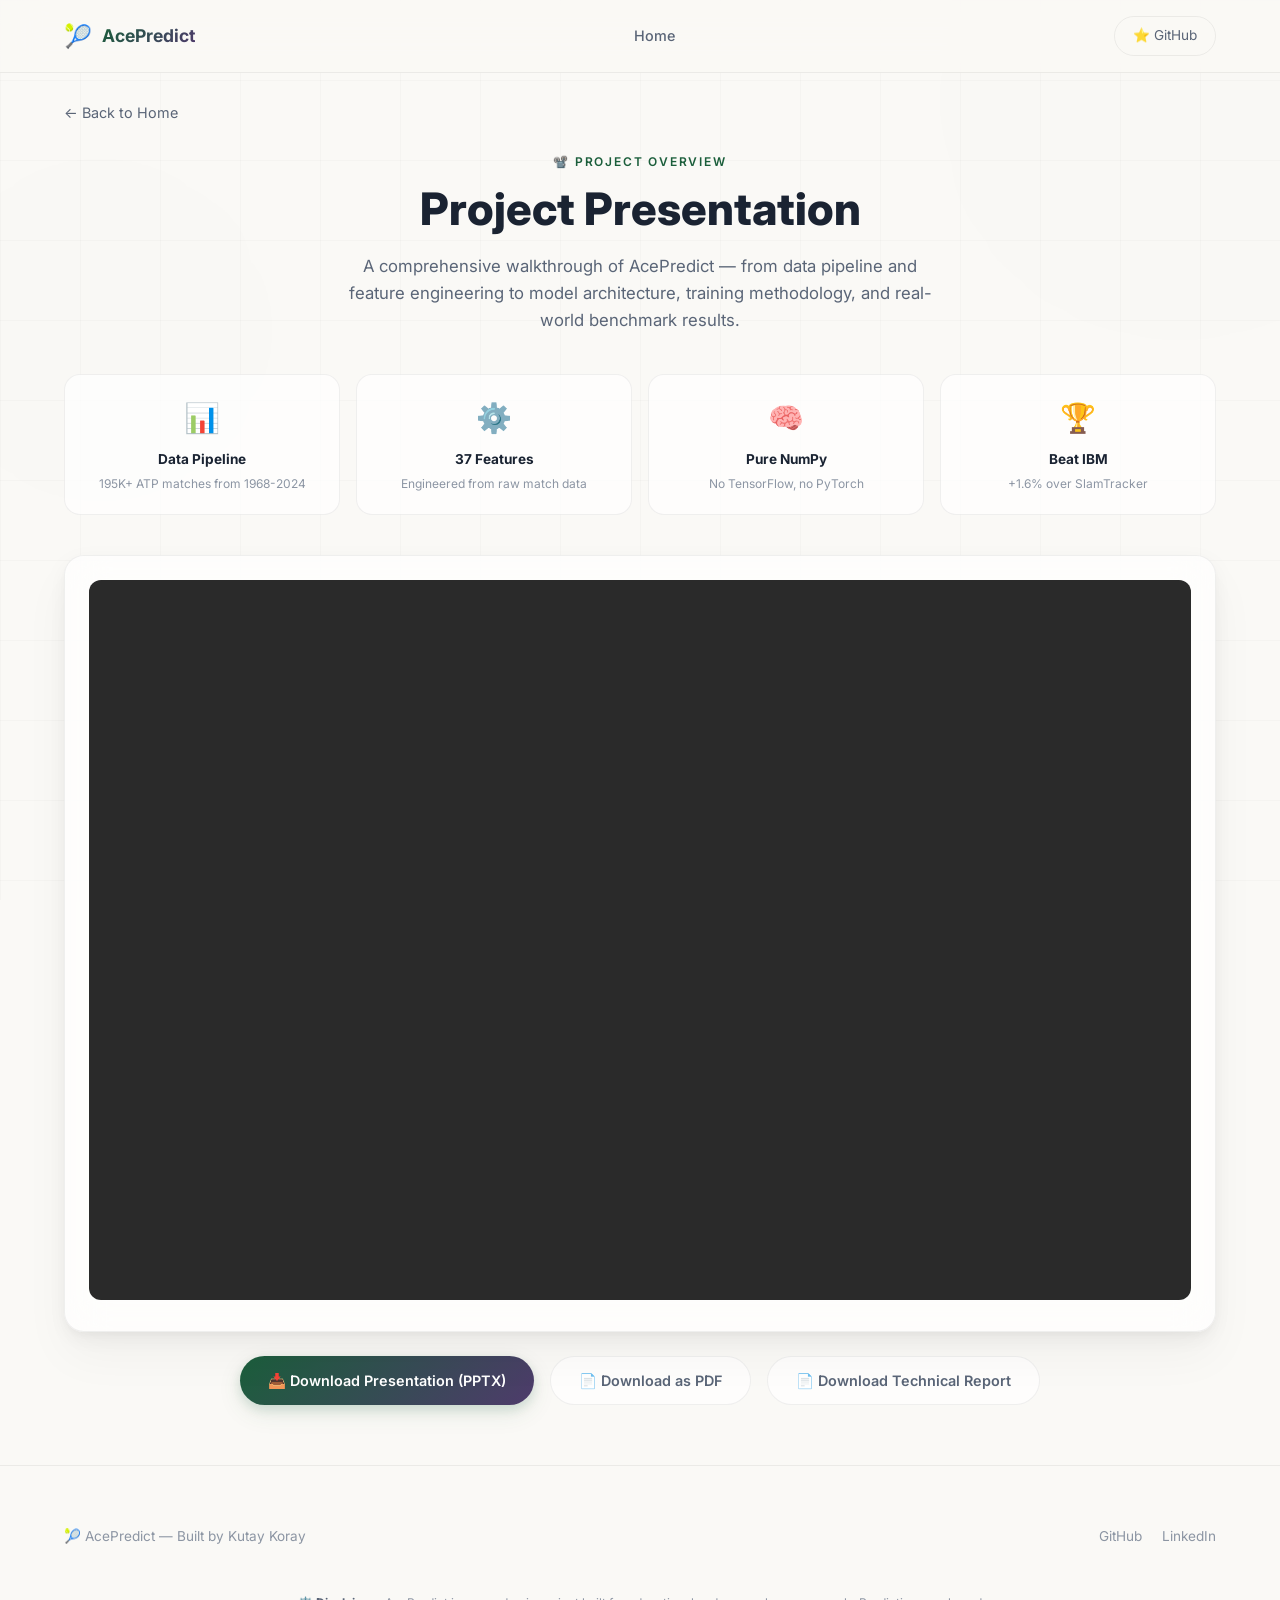
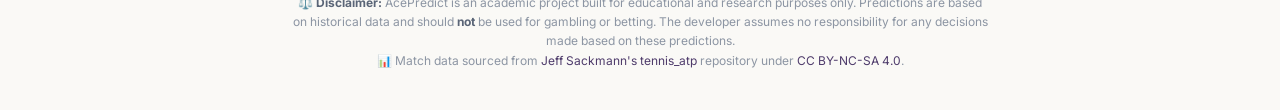
==== commit d5ea12c0: "feat: sticky zoom hero with court image, scroll-driven ball, Wimbledon palette - Replace procedural " ====
--- a/public/presentation.html
+++ b/public/presentation.html
@@ -185,13 +185,7 @@
                 </a>
             </div>
             <ul class="nav-links">
-                <li class="nav-page-link"><a href="index.html">Home</a></li>
-                <li class="nav-section-link"><a href="index.html#predict">Predict</a></li>
-                <li class="nav-section-link"><a href="index.html#how-it-works">How It Works</a></li>
-                <li class="nav-section-link"><a href="index.html#results">Results</a></li>
-                <li class="nav-section-link"><a href="index.html#technical">Technical</a></li>
-                <li class="nav-section-link"><a href="presentation.html"
-                        style="color: var(--accent-cyan);">Presentation</a></li>
+                <li><a href="index.html">Home</a></li>
             </ul>
             <a href="https://github.com/KutayKoray/ANN" target="_blank" rel="noopener noreferrer" class="nav-github">
                 ⭐ GitHub
@@ -292,10 +286,10 @@
             const navbar = document.getElementById('navbar');
             if (window.scrollY > 50) {
                 navbar.style.padding = '10px 0';
-                navbar.style.background = 'rgba(10, 14, 26, 0.95)';
+                navbar.style.background = 'rgba(250, 249, 246, 0.97)';
             } else {
                 navbar.style.padding = '16px 0';
-                navbar.style.background = 'rgba(10, 14, 26, 0.85)';
+                navbar.style.background = 'rgba(250, 249, 246, 0.9)';
             }
         });
     </script>
--- a/public/style.css
+++ b/public/style.css
@@ -1,6 +1,6 @@
 /* ═══════════════════════════════════════════════════════════
-   Tennis Match Prediction AI — Design System & Styles
-   Dark futuristic theme with neon cyan/green accents
+   AcePredict — Design System & Styles
+   Luxury white minimalist with deep navy & bronze accents
    ═══════════════════════════════════════════════════════════ */
 
 /* ─── Google Fonts ────────────────────────────────────────── */
@@ -8,36 +8,38 @@
 
 /* ─── CSS Custom Properties ───────────────────────────────── */
 :root {
-  /* Colors */
-  --bg-primary: #0a0e1a;
-  --bg-secondary: #111827;
-  --bg-card: rgba(17, 24, 39, 0.7);
-  --bg-card-hover: rgba(17, 24, 39, 0.9);
-  --bg-glass: rgba(255, 255, 255, 0.04);
-  --bg-glass-hover: rgba(255, 255, 255, 0.08);
-
-  --accent-cyan: #00e5ff;
-  --accent-green: #39ff14;
-  --accent-purple: #a855f7;
-  --accent-orange: #ff6b35;
-  --accent-pink: #ff2d6b;
-
-  --text-primary: #f1f5f9;
-  --text-secondary: #94a3b8;
-  --text-muted: #64748b;
-
-  --border-color: rgba(255, 255, 255, 0.08);
-  --border-glow: rgba(0, 229, 255, 0.3);
-
-  --gradient-hero: linear-gradient(135deg, #0a0e1a 0%, #1a1f3a 50%, #0a0e1a 100%);
-  --gradient-card: linear-gradient(135deg, rgba(0, 229, 255, 0.05) 0%, rgba(168, 85, 247, 0.05) 100%);
-  --gradient-accent: linear-gradient(135deg, var(--accent-cyan), var(--accent-purple));
-  --gradient-win: linear-gradient(135deg, var(--accent-green), var(--accent-cyan));
-
-  /* Shadows */
-  --shadow-glow: 0 0 40px rgba(0, 229, 255, 0.15);
-  --shadow-card: 0 8px 32px rgba(0, 0, 0, 0.4);
-  --shadow-button: 0 4px 20px rgba(0, 229, 255, 0.3);
+  /* Colors — Luxury White Palette */
+  --bg-primary: #faf9f6;
+  --bg-secondary: #f0eeeb;
+  --bg-card: rgba(255, 255, 255, 0.9);
+  --bg-card-hover: rgba(255, 255, 255, 0.98);
+  --bg-glass: rgba(255, 255, 255, 0.7);
+  --bg-glass-hover: rgba(255, 255, 255, 0.85);
+
+  --accent-cyan: #1b5e3b;
+  --accent-green: #4a7c59;
+  --accent-purple: #4e3b6b;
+  --accent-orange: #9a7b4f;
+  --accent-pink: #8b5e6b;
+
+  --text-primary: #1a2332;
+  --text-secondary: #5a6577;
+  --text-muted: #8c95a3;
+
+  --border-color: rgba(0, 0, 0, 0.06);
+  --border-glow: rgba(27, 94, 59, 0.18);
+
+  --gradient-hero: linear-gradient(175deg, #faf9f6 0%, #f3f1ec 40%, #edeae4 100%);
+  --gradient-card: rgba(255, 255, 255, 0.92);
+  --gradient-accent: linear-gradient(135deg, #1b5e3b, #4e3b6b);
+  --gradient-win: linear-gradient(135deg, #4a7c59, #1b5e3b);
+
+  /* Shadows — Multi-layer depth for 3D */
+  --shadow-sm: 0 1px 2px rgba(0, 0, 0, 0.04), 0 2px 4px rgba(0, 0, 0, 0.03);
+  --shadow-glow: 0 4px 12px rgba(0, 0, 0, 0.04), 0 12px 32px rgba(0, 0, 0, 0.06);
+  --shadow-card: 0 4px 8px rgba(0, 0, 0, 0.03), 0 8px 24px rgba(0, 0, 0, 0.05), 0 24px 48px rgba(0, 0, 0, 0.04);
+  --shadow-elevated: 0 8px 16px rgba(0, 0, 0, 0.04), 0 16px 40px rgba(0, 0, 0, 0.06), 0 32px 80px rgba(0, 0, 0, 0.04);
+  --shadow-button: 0 4px 12px rgba(27, 94, 59, 0.15), 0 8px 24px rgba(27, 94, 59, 0.1);
 
   /* Layout */
   --max-width: 1200px;
@@ -123,7 +125,7 @@
   max-width: 600px;
 }
 
-/* ─── Animated Background ─────────────────────────────────── */
+/* ─── Subtle Background ───────────────────────────────────── */
 .bg-grid {
   position: fixed;
   top: 0;
@@ -131,8 +133,8 @@
   right: 0;
   bottom: 0;
   background-image:
-    linear-gradient(rgba(0, 229, 255, 0.03) 1px, transparent 1px),
-    linear-gradient(90deg, rgba(0, 229, 255, 0.03) 1px, transparent 1px);
+    linear-gradient(rgba(0, 0, 0, 0.02) 1px, transparent 1px),
+    linear-gradient(90deg, rgba(0, 0, 0, 0.02) 1px, transparent 1px);
   background-size: 80px 80px;
   pointer-events: none;
   z-index: 0;
@@ -143,8 +145,8 @@
   width: 600px;
   height: 600px;
   border-radius: 50%;
-  filter: blur(120px);
-  opacity: 0.4;
+  filter: blur(150px);
+  opacity: 0.3;
   pointer-events: none;
   z-index: 0;
 }
@@ -152,13 +154,13 @@
 .bg-glow-1 {
   top: -200px;
   right: -200px;
-  background: radial-gradient(circle, rgba(0, 229, 255, 0.15), transparent 70%);
+  background: radial-gradient(circle, rgba(139, 105, 20, 0.08), transparent 70%);
 }
 
 .bg-glow-2 {
   bottom: 30%;
   left: -200px;
-  background: radial-gradient(circle, rgba(168, 85, 247, 0.1), transparent 70%);
+  background: radial-gradient(circle, rgba(26, 58, 92, 0.06), transparent 70%);
 }
 
 /* ─── Navigation ──────────────────────────────────────────── */
@@ -169,7 +171,7 @@
   right: 0;
   z-index: 100;
   padding: 16px 0;
-  background: rgba(10, 14, 26, 0.85);
+  background: rgba(250, 249, 246, 0.9);
   backdrop-filter: blur(20px);
   border-bottom: 1px solid var(--border-color);
   transition: all 0.3s;
@@ -235,16 +237,54 @@
 }
 
 /* ─── Hero ────────────────────────────────────────────────── */
+.hero-scroll-wrapper {
+  height: 200vh;
+  position: relative;
+}
+
 .hero {
-  position: relative;
-  min-height: 100vh;
+  position: sticky;
+  top: 0;
+  height: 100vh;
   display: flex;
   align-items: center;
   padding-top: 80px;
   background: var(--gradient-hero);
+  overflow: hidden;
+}
+
+/* ── Court Background ── */
+.court-bg {
+  position: absolute;
+  top: 45%;
+  left: 50%;
+  transform: translateX(-50%) translateY(-30%);
+  width: 80%;
+  max-width: 900px;
+  z-index: 0;
+  pointer-events: none;
+  opacity: 0.10;
+  transition: opacity 0.3s;
+}
+
+.court-img {
+  width: 100%;
+  height: auto;
+  display: block;
+}
+
+.ball-canvas {
+  position: absolute;
+  top: 0;
+  left: 0;
+  width: 100%;
+  height: 100%;
+  pointer-events: none;
 }
 
 .hero .container {
+  position: relative;
+  z-index: 1;
   text-align: center;
 }
 
@@ -259,7 +299,7 @@
   font-size: 0.8rem;
   color: var(--accent-cyan);
   margin-bottom: 32px;
-  animation: fadeInUp 0.6s ease;
+  will-change: transform, opacity;
 }
 
 .hero-badge .pulse-dot {
@@ -275,7 +315,7 @@
   font-weight: 900;
   line-height: 1.1;
   margin-bottom: 20px;
-  animation: fadeInUp 0.6s ease 0.1s both;
+  will-change: transform, opacity;
 }
 
 .hero h1 .gradient-text {
@@ -290,7 +330,7 @@
   color: var(--text-secondary);
   max-width: 700px;
   margin: 0 auto 48px;
-  animation: fadeInUp 0.6s ease 0.2s both;
+  will-change: transform, opacity;
 }
 
 .hero-subtitle em {
@@ -306,22 +346,35 @@
   gap: 20px;
   max-width: 850px;
   margin: 0 auto;
-  animation: fadeInUp 0.6s ease 0.3s both;
+  will-change: transform, opacity;
 }
 
 .stat-card {
-  background: var(--bg-glass);
+  background: var(--gradient-card);
   border: 1px solid var(--border-color);
   border-radius: var(--border-radius);
-  padding: 24px 16px;
+  padding: 28px 20px;
   text-align: center;
-  transition: all 0.3s;
+  transition: all 0.4s cubic-bezier(0.23, 1, 0.32, 1);
+  box-shadow: var(--shadow-sm);
+  backdrop-filter: blur(12px);
+  position: relative;
+  overflow: hidden;
+}
+
+.stat-card::after {
+  content: '';
+  position: absolute;
+  inset: 0;
+  border-radius: var(--border-radius);
+  background: linear-gradient(135deg, transparent 40%, rgba(139, 105, 20, 0.03));
+  pointer-events: none;
 }
 
 .stat-card:hover {
   border-color: var(--border-glow);
-  transform: translateY(-4px);
-  box-shadow: var(--shadow-glow);
+  transform: translateY(-8px) scale(1.02);
+  box-shadow: var(--shadow-elevated);
 }
 
 .stat-value {
@@ -351,12 +404,24 @@
 
 /* ── Prediction Form ── */
 .prediction-card {
-  background: var(--bg-card);
+  background: var(--gradient-card);
   border: 1px solid var(--border-color);
-  border-radius: 20px;
-  padding: 40px;
+  border-radius: 24px;
+  padding: 48px;
   box-shadow: var(--shadow-card);
-  backdrop-filter: blur(20px);
+  backdrop-filter: blur(16px);
+  position: relative;
+  overflow: hidden;
+}
+
+.prediction-card::before {
+  content: '';
+  position: absolute;
+  top: 0;
+  left: 0;
+  right: 0;
+  height: 1px;
+  background: linear-gradient(90deg, transparent, rgba(139, 105, 20, 0.2), transparent);
 }
 
 .form-header {
@@ -385,7 +450,7 @@
   color: #fff;
   flex-shrink: 0;
   margin-bottom: 4px;
-  box-shadow: 0 0 30px rgba(0, 229, 255, 0.3);
+  box-shadow: 0 0 20px rgba(26, 58, 92, 0.15);
 }
 
 .player-input-group label {
@@ -406,7 +471,7 @@
 .player-search-input {
   width: 100%;
   padding: 14px 18px;
-  background: rgba(255, 255, 255, 0.04);
+  background: #ffffff;
   border: 1px solid var(--border-color);
   border-radius: var(--border-radius-sm);
   color: var(--text-primary);
@@ -422,8 +487,8 @@
 
 .player-search-input:focus {
   border-color: var(--accent-cyan);
-  box-shadow: 0 0 0 3px rgba(0, 229, 255, 0.1);
-  background: rgba(255, 255, 255, 0.06);
+  box-shadow: 0 0 0 3px rgba(26, 58, 92, 0.08);
+  background: #ffffff;
 }
 
 .player-dropdown {
@@ -433,10 +498,10 @@
   right: 0;
   max-height: 240px;
   overflow-y: auto;
-  background: var(--bg-secondary);
+  background: #ffffff;
   border: 1px solid var(--border-color);
   border-radius: var(--border-radius-sm);
-  box-shadow: 0 16px 40px rgba(0, 0, 0, 0.5);
+  box-shadow: 0 16px 40px rgba(0, 0, 0, 0.1);
   z-index: 50;
   display: none;
 }
@@ -455,7 +520,7 @@
 
 .player-dropdown-item:hover,
 .player-dropdown-item.active {
-  background: rgba(0, 229, 255, 0.1);
+  background: rgba(26, 58, 92, 0.06);
   color: var(--text-primary);
 }
 
@@ -487,7 +552,7 @@
 .form-select {
   width: 100%;
   padding: 14px 18px;
-  background: rgba(255, 255, 255, 0.04);
+  background: #ffffff;
   border: 1px solid var(--border-color);
   border-radius: var(--border-radius-sm);
   color: var(--text-primary);
@@ -496,7 +561,7 @@
   outline: none;
   cursor: pointer;
   appearance: none;
-  background-image: url("data:image/svg+xml,%3Csvg xmlns='http://www.w3.org/2000/svg' width='16' height='16' fill='%2394a3b8' viewBox='0 0 16 16'%3E%3Cpath d='M4.646 5.646a.5.5 0 0 1 .708 0L8 8.293l2.646-2.647a.5.5 0 0 1 .708.708l-3 3a.5.5 0 0 1-.708 0l-3-3a.5.5 0 0 1 0-.708z'/%3E%3C/svg%3E");
+  background-image: url("data:image/svg+xml,%3Csvg xmlns='http://www.w3.org/2000/svg' width='16' height='16' fill='%235a6577' viewBox='0 0 16 16'%3E%3Cpath d='M4.646 5.646a.5.5 0 0 1 .708 0L8 8.293l2.646-2.647a.5.5 0 0 1 .708.708l-3 3a.5.5 0 0 1-.708 0l-3-3a.5.5 0 0 1 0-.708z'/%3E%3C/svg%3E");
   background-repeat: no-repeat;
   background-position: right 14px center;
   transition: all 0.3s;
@@ -504,11 +569,11 @@
 
 .form-select:focus {
   border-color: var(--accent-cyan);
-  box-shadow: 0 0 0 3px rgba(0, 229, 255, 0.1);
+  box-shadow: 0 0 0 3px rgba(26, 58, 92, 0.08);
 }
 
 .form-select option {
-  background: var(--bg-secondary);
+  background: #ffffff;
   color: var(--text-primary);
 }
 
@@ -539,7 +604,7 @@
 .quick-matchup-btn:hover {
   border-color: var(--accent-cyan);
   color: var(--accent-cyan);
-  background: rgba(0, 229, 255, 0.05);
+  background: rgba(26, 58, 92, 0.04);
 }
 
 /* ── Predict Button ── */
@@ -565,7 +630,7 @@
 
 .predict-btn:hover {
   transform: translateY(-2px);
-  box-shadow: 0 8px 30px rgba(0, 229, 255, 0.4);
+  box-shadow: 0 8px 30px rgba(26, 58, 92, 0.25);
 }
 
 .predict-btn:active {
@@ -614,9 +679,22 @@
 .result-card {
   background: var(--gradient-card);
   border: 1px solid var(--border-glow);
-  border-radius: 20px;
-  padding: 40px;
-  box-shadow: var(--shadow-glow);
+  border-radius: 24px;
+  padding: 48px;
+  box-shadow: var(--shadow-elevated);
+  backdrop-filter: blur(16px);
+  position: relative;
+  overflow: hidden;
+}
+
+.result-card::before {
+  content: '';
+  position: absolute;
+  top: 0;
+  left: 0;
+  right: 0;
+  height: 1px;
+  background: linear-gradient(90deg, transparent, rgba(26, 58, 92, 0.15), transparent);
 }
 
 .result-header {
@@ -684,7 +762,7 @@
 
 .probability-bar {
   height: 16px;
-  background: rgba(255, 45, 107, 0.3);
+  background: rgba(163, 64, 84, 0.15);
   border-radius: 999px;
   overflow: hidden;
   position: relative;
@@ -707,7 +785,7 @@
   width: 3px;
   background: #fff;
   border-radius: 999px;
-  box-shadow: 0 0 8px rgba(255, 255, 255, 0.6);
+  box-shadow: 0 0 6px rgba(26, 58, 92, 0.3);
 }
 
 /* ── Player Stats Comparison ── */
@@ -719,15 +797,15 @@
 }
 
 .result-player-card {
-  background: rgba(255, 255, 255, 0.03);
+  background: rgba(0, 0, 0, 0.02);
   border: 1px solid var(--border-color);
   border-radius: var(--border-radius);
   padding: 24px;
 }
 
 .result-player-card.winner {
-  border-color: rgba(57, 255, 20, 0.3);
-  background: rgba(57, 255, 20, 0.03);
+  border-color: rgba(92, 122, 58, 0.3);
+  background: rgba(92, 122, 58, 0.04);
 }
 
 .result-player-name {
@@ -752,7 +830,7 @@
   display: flex;
   justify-content: space-between;
   padding: 6px 0;
-  border-bottom: 1px solid rgba(255, 255, 255, 0.04);
+  border-bottom: 1px solid rgba(0, 0, 0, 0.06);
   font-size: 0.85rem;
 }
 
@@ -774,7 +852,7 @@
   text-align: center;
   margin-top: 20px;
   padding: 16px;
-  background: rgba(255, 255, 255, 0.03);
+  background: rgba(0, 0, 0, 0.02);
   border-radius: var(--border-radius-sm);
 }
 
@@ -803,11 +881,24 @@
 
 .about-content {
   margin-top: 48px;
-  background: var(--bg-glass);
+  background: var(--gradient-card);
   border: 1px solid var(--border-color);
-  border-radius: 20px;
-  padding: 48px;
-  backdrop-filter: blur(20px);
+  border-radius: 24px;
+  padding: 56px;
+  backdrop-filter: blur(16px);
+  box-shadow: var(--shadow-card);
+  position: relative;
+  overflow: hidden;
+}
+
+.about-content::before {
+  content: '';
+  position: absolute;
+  top: 0;
+  left: 0;
+  right: 0;
+  height: 1px;
+  background: linear-gradient(90deg, transparent, rgba(139, 105, 20, 0.15), transparent);
 }
 
 .about-text {
@@ -857,13 +948,15 @@
 }
 
 .limitation-card {
-  background: rgba(255, 255, 255, 0.02);
-  border: 1px solid rgba(255, 255, 255, 0.06);
+  background: var(--gradient-card);
+  border: 1px solid var(--border-color);
   border-radius: var(--border-radius);
-  padding: 24px;
-  transition: all 0.3s ease;
+  padding: 28px;
+  transition: all 0.4s cubic-bezier(0.23, 1, 0.32, 1);
   position: relative;
   overflow: hidden;
+  box-shadow: var(--shadow-sm);
+  backdrop-filter: blur(12px);
 }
 
 .limitation-card::before {
@@ -880,8 +973,8 @@
 
 .limitation-card:hover {
   border-color: var(--border-glow);
-  transform: translateY(-4px);
-  box-shadow: var(--shadow-glow);
+  transform: translateY(-8px);
+  box-shadow: var(--shadow-elevated);
 }
 
 .limitation-card:hover::before {
@@ -944,7 +1037,7 @@
 
 .about-cta-btn:hover {
   transform: translateY(-2px);
-  box-shadow: 0 8px 30px rgba(0, 229, 255, 0.4);
+  box-shadow: 0 8px 30px rgba(26, 58, 92, 0.2);
   color: #fff;
 }
 
@@ -963,19 +1056,41 @@
 }
 
 .how-step {
-  background: var(--bg-glass);
+  background: var(--gradient-card);
   border: 1px solid var(--border-color);
   border-radius: var(--border-radius);
-  padding: 32px 24px;
+  padding: 36px 24px;
   text-align: center;
-  transition: all 0.3s;
-  position: relative;
+  transition: all 0.4s cubic-bezier(0.23, 1, 0.32, 1);
+  position: relative;
+  box-shadow: var(--shadow-sm);
+  backdrop-filter: blur(12px);
+  overflow: hidden;
+}
+
+.how-step::after {
+  content: '';
+  position: absolute;
+  bottom: 0;
+  left: 50%;
+  transform: translateX(-50%);
+  width: 40px;
+  height: 3px;
+  background: var(--gradient-accent);
+  border-radius: 2px;
+  opacity: 0;
+  transition: opacity 0.3s, width 0.3s;
 }
 
 .how-step:hover {
   border-color: var(--border-glow);
-  transform: translateY(-6px);
-  box-shadow: var(--shadow-glow);
+  transform: translateY(-10px);
+  box-shadow: var(--shadow-elevated);
+}
+
+.how-step:hover::after {
+  opacity: 1;
+  width: 60px;
 }
 
 .how-step-number {
@@ -1010,11 +1125,25 @@
 /* ── Neural Network Diagram ── */
 .nn-diagram {
   margin-top: 48px;
-  background: var(--bg-glass);
+  background: var(--gradient-card);
   border: 1px solid var(--border-color);
-  border-radius: 20px;
-  padding: 40px;
+  border-radius: 24px;
+  padding: 48px;
   text-align: center;
+  box-shadow: var(--shadow-card);
+  backdrop-filter: blur(16px);
+  position: relative;
+  overflow: hidden;
+}
+
+.nn-diagram::before {
+  content: '';
+  position: absolute;
+  top: 0;
+  left: 0;
+  right: 0;
+  height: 1px;
+  background: linear-gradient(90deg, transparent, rgba(200, 169, 81, 0.2), transparent);
 }
 
 .nn-title {
@@ -1078,8 +1207,8 @@
   display: inline-block;
   margin-top: 24px;
   padding: 8px 20px;
-  background: rgba(57, 255, 20, 0.08);
-  border: 1px solid rgba(57, 255, 20, 0.3);
+  background: rgba(0, 0, 0, 0.02);
+  border: 1px solid rgba(92, 122, 58, 0.3);
   border-radius: 999px;
   font-size: 0.82rem;
   color: var(--accent-green);
@@ -1094,11 +1223,13 @@
 }
 
 .ibm-table-wrapper {
-  background: var(--bg-glass);
+  background: var(--gradient-card);
   border: 1px solid var(--border-color);
-  border-radius: 20px;
+  border-radius: 24px;
   overflow: hidden;
   margin-top: 40px;
+  box-shadow: var(--shadow-card);
+  backdrop-filter: blur(16px);
 }
 
 .ibm-table {
@@ -1115,13 +1246,13 @@
   color: var(--text-muted);
   text-align: left;
   border-bottom: 1px solid var(--border-color);
-  background: rgba(255, 255, 255, 0.02);
+  background: rgba(0, 0, 0, 0.02);
 }
 
 .ibm-table td {
   padding: 14px 20px;
   font-size: 0.9rem;
-  border-bottom: 1px solid rgba(255, 255, 255, 0.04);
+  border-bottom: 1px solid rgba(0, 0, 0, 0.05);
 }
 
 .ibm-table tr:last-child td {
@@ -1129,13 +1260,10 @@
 }
 
 .ibm-table tr:hover td {
-  background: rgba(0, 229, 255, 0.03);
-}
-
-.ibm-table .highlight-row td {
-  background: rgba(57, 255, 20, 0.05);
-  font-weight: 600;
-}
+  background: rgba(26, 58, 92, 0.03);
+}
+
+
 
 .accuracy-bar-cell {
   display: flex;
@@ -1146,7 +1274,7 @@
 .accuracy-bar {
   width: 100px;
   height: 6px;
-  background: rgba(255, 255, 255, 0.08);
+  background: rgba(0, 0, 0, 0.06);
   border-radius: 999px;
   overflow: hidden;
 }
@@ -1174,17 +1302,17 @@
 }
 
 .win-badge.win {
-  background: rgba(57, 255, 20, 0.15);
+  background: rgba(92, 122, 58, 0.12);
   color: var(--accent-green);
 }
 
 .win-badge.loss {
-  background: rgba(255, 45, 107, 0.15);
+  background: rgba(163, 64, 84, 0.12);
   color: var(--accent-pink);
 }
 
 .win-badge.tie {
-  background: rgba(148, 163, 184, 0.15);
+  background: rgba(0, 0, 0, 0.06);
   color: var(--text-secondary);
 }
 
@@ -1331,7 +1459,7 @@
 
 .download-btn:hover {
   transform: translateY(-2px);
-  box-shadow: 0 8px 30px rgba(0, 229, 255, 0.4);
+  box-shadow: 0 8px 30px rgba(26, 58, 92, 0.2);
   color: #fff;
 }
 
@@ -1387,7 +1515,7 @@
 }
 
 .footer-disclaimer a {
-  color: var(--accent-cyan);
+  color: var(--accent-purple);
   text-decoration: none;
   transition: opacity 0.2s;
 }
@@ -1481,6 +1609,7 @@
     --section-padding: 60px 0;
   }
 
+
   .hero-stats {
     grid-template-columns: repeat(2, 1fr);
   }
@@ -1599,6 +1728,8 @@
 }
 
 @media (max-width: 600px) {
+
+
   :root {
     --section-padding: 48px 0;
   }
@@ -1767,14 +1898,14 @@
 }
 
 ::-webkit-scrollbar-track {
-  background: var(--bg-primary);
+  background: var(--bg-secondary);
 }
 
 ::-webkit-scrollbar-thumb {
-  background: rgba(255, 255, 255, 0.12);
+  background: rgba(0, 0, 0, 0.12);
   border-radius: 4px;
 }
 
 ::-webkit-scrollbar-thumb:hover {
-  background: rgba(255, 255, 255, 0.2);
+  background: rgba(0, 0, 0, 0.2);
 }
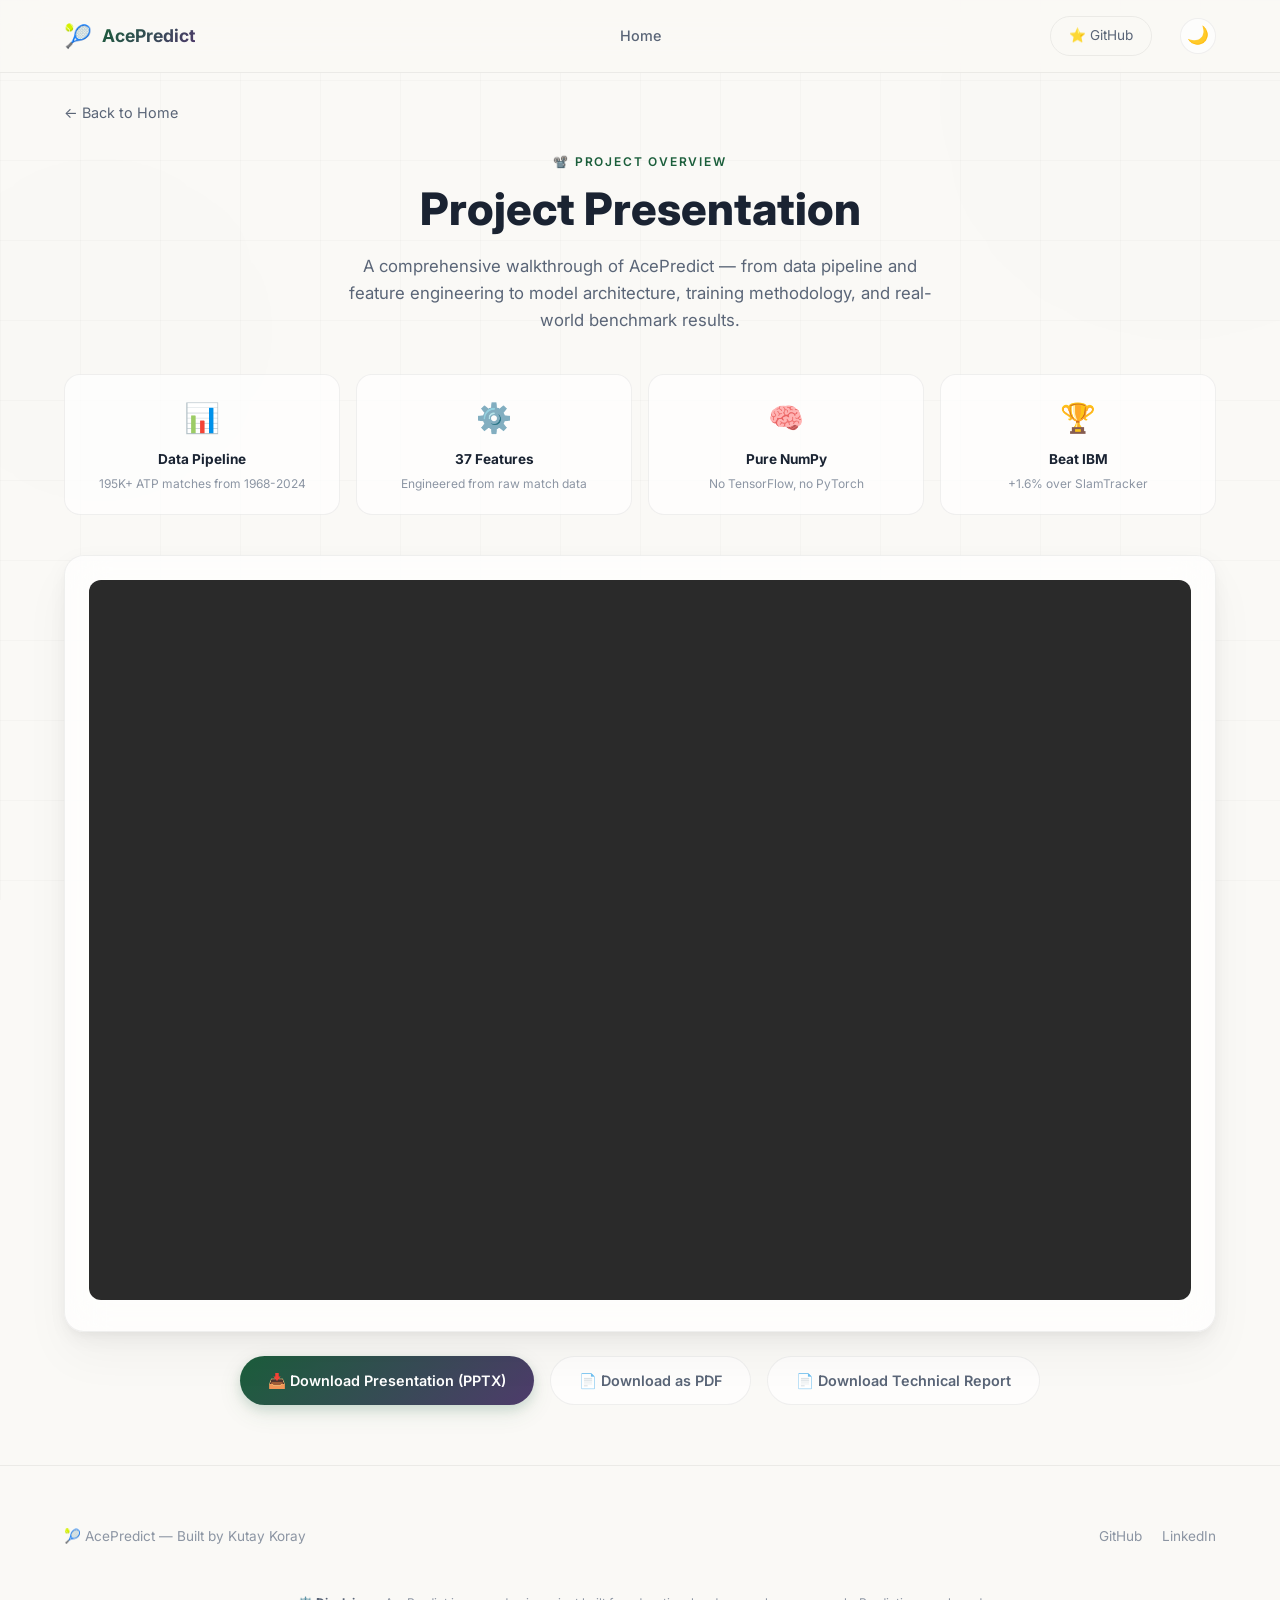
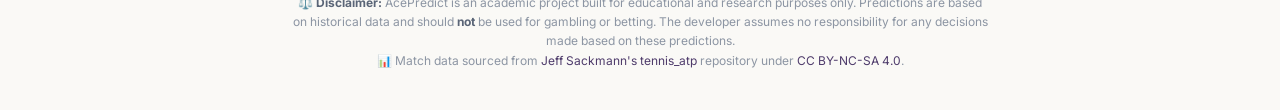
==== commit 2b9e8c42: "feat: complete dark mode, navbar layout fix, and scroll fade-out animation" ====
--- a/public/presentation.html
+++ b/public/presentation.html
@@ -15,6 +15,11 @@
     <link rel="stylesheet" href="style.css">
     <link rel="icon"
         href="data:image/svg+xml,<svg xmlns='http://www.w3.org/2000/svg' viewBox='0 0 100 100'><text y='.9em' font-size='90'>🎾</text></svg>">
+    <script>
+        window.va = window.va || function () { (window.vaq = window.vaq || []).push(arguments); };
+    </script>
+    <script defer src="/_vercel/insights/script.js"></script>
+    <script src="theme.js"></script>
     <style>
         .presentation-page {
             min-height: 100vh;
@@ -187,9 +192,14 @@
             <ul class="nav-links">
                 <li><a href="index.html">Home</a></li>
             </ul>
-            <a href="https://github.com/KutayKoray/ANN" target="_blank" rel="noopener noreferrer" class="nav-github">
-                ⭐ GitHub
-            </a>
+            <div class="nav-actions">
+                <a href="https://github.com/KutayKoray/ANN" target="_blank" rel="noopener noreferrer"
+                    class="nav-github">
+                    ⭐ GitHub
+                </a>
+                <button class="theme-toggle" id="themeToggle" aria-label="Toggle dark mode"
+                    title="Toggle dark mode">🌙</button>
+            </div>
         </div>
     </nav>
 
@@ -279,20 +289,23 @@
             </div>
         </div>
     </footer>
-
     <script>
         // Navbar scroll effect
         window.addEventListener('scroll', () => {
-            const navbar = document.getElementById('navbar');
-            if (window.scrollY > 50) {
-                navbar.style.padding = '10px 0';
-                navbar.style.background = 'rgba(250, 249, 246, 0.97)';
-            } else {
-                navbar.style.padding = '16px 0';
-                navbar.style.background = 'rgba(250, 249, 246, 0.9)';
-            }
+        const navbar = document.getElementById('navbar');
+        if (window.scrollY > 50) {
+        navbar.style.padding = '10px 0';
+        navbar.style.background = 'rgba(250, 249, 246, 0.97)';
+        } else {
+        navbar.style.padding = '16px 0';
+        navbar.style.background = 'rgba(250, 249, 246, 0.9)';
+        }
         });
-    </script>
+        </script>
+        <script>
+            window.si = window.si || function () { (window.siq = window.siq || []).push(arguments); };
+        </script>
+        <script defer src="/_vercel/speed-insights/script.js"></script>
 </body>
 
 </html>
--- a/public/style.css
+++ b/public/style.css
@@ -47,6 +47,100 @@
   --border-radius: 16px;
   --border-radius-sm: 10px;
   --border-radius-xs: 6px;
+}
+
+/* ─── Dark Mode ───────────────────────────────────────────── */
+[data-theme="dark"] {
+  --bg-primary: #0f1419;
+  --bg-secondary: #1a2332;
+  --bg-card: rgba(26, 35, 50, 0.9);
+  --bg-card-hover: rgba(30, 42, 60, 0.98);
+  --bg-glass: rgba(15, 20, 25, 0.8);
+  --bg-glass-hover: rgba(20, 28, 38, 0.9);
+
+  --accent-cyan: #3da06a;
+  --accent-green: #5fad78;
+  --accent-purple: #8b72b8;
+  --accent-orange: #c9a66c;
+  --accent-pink: #c48a99;
+
+  --text-primary: #e8ecf0;
+  --text-secondary: #9aa5b4;
+  --text-muted: #636d7a;
+
+  --border-color: rgba(255, 255, 255, 0.08);
+  --border-glow: rgba(61, 160, 106, 0.25);
+
+  --gradient-hero: linear-gradient(175deg, #0f1419 0%, #141c26 40%, #1a2332 100%);
+  --gradient-card: rgba(26, 35, 50, 0.92);
+  --gradient-accent: linear-gradient(135deg, #3da06a, #8b72b8);
+  --gradient-win: linear-gradient(135deg, #5fad78, #3da06a);
+
+  --shadow-sm: 0 1px 2px rgba(0, 0, 0, 0.2), 0 2px 4px rgba(0, 0, 0, 0.15);
+  --shadow-glow: 0 4px 12px rgba(0, 0, 0, 0.2), 0 12px 32px rgba(0, 0, 0, 0.25);
+  --shadow-card: 0 4px 8px rgba(0, 0, 0, 0.15), 0 8px 24px rgba(0, 0, 0, 0.2), 0 24px 48px rgba(0, 0, 0, 0.15);
+  --shadow-elevated: 0 8px 16px rgba(0, 0, 0, 0.2), 0 16px 40px rgba(0, 0, 0, 0.25), 0 32px 80px rgba(0, 0, 0, 0.2);
+  --shadow-button: 0 4px 12px rgba(61, 160, 106, 0.2), 0 8px 24px rgba(61, 160, 106, 0.15);
+}
+
+/* Dark mode specific overrides */
+[data-theme="dark"] .bg-grid {
+  background-image:
+    linear-gradient(rgba(255, 255, 255, 0.03) 1px, transparent 1px),
+    linear-gradient(90deg, rgba(255, 255, 255, 0.03) 1px, transparent 1px);
+}
+
+[data-theme="dark"] .bg-glow {
+  opacity: 0.08;
+}
+
+[data-theme="dark"] .navbar {
+  background: rgba(15, 20, 25, 0.85);
+  backdrop-filter: blur(20px);
+}
+
+[data-theme="dark"] .hero h1 .gradient-text {
+  background: var(--gradient-accent);
+  -webkit-background-clip: text;
+  background-clip: text;
+  -webkit-text-fill-color: transparent;
+}
+
+[data-theme="dark"] .court-img {
+  filter: brightness(0.7) contrast(1.1);
+}
+
+[data-theme="dark"] .nn-diagram {
+  background: var(--bg-card);
+}
+
+/* ─── Theme Toggle Button ─────────────────────────────────── */
+.theme-toggle {
+  display: flex;
+  align-items: center;
+  justify-content: center;
+  width: 36px;
+  height: 36px;
+  border: 1px solid var(--border-color);
+  border-radius: 50%;
+  background: var(--bg-glass);
+  cursor: pointer;
+  font-size: 1.1rem;
+  line-height: 1;
+  transition: all 0.3s ease;
+  margin-left: 12px;
+}
+
+.theme-toggle:hover {
+  background: var(--bg-glass-hover);
+  border-color: var(--border-glow);
+  transform: scale(1.1);
+}
+
+/* Smooth transition for theme switch */
+body,
+body * {
+  transition: background-color 0.3s ease, color 0.3s ease, border-color 0.3s ease, box-shadow 0.3s ease;
 }
 
 /* ─── Reset & Base ────────────────────────────────────────── */
@@ -171,19 +265,26 @@
   right: 0;
   z-index: 100;
   padding: 16px 0;
-  background: rgba(250, 249, 246, 0.9);
+  background: var(--bg-primary);
   backdrop-filter: blur(20px);
   border-bottom: 1px solid var(--border-color);
   transition: all 0.3s;
 }
 
+.navbar.nav-scrolled {
+  padding: 10px 0;
+  background: var(--bg-card);
+  box-shadow: var(--shadow-sm);
+}
+
 .navbar .container {
-  display: flex;
-  justify-content: space-between;
+  display: grid;
+  grid-template-columns: 1fr auto 1fr;
   align-items: center;
 }
 
 .nav-logo {
+  justify-self: start;
   display: flex;
   align-items: center;
   gap: 10px;
@@ -206,6 +307,14 @@
   display: flex;
   gap: 32px;
   list-style: none;
+  justify-self: center;
+}
+
+.nav-actions {
+  display: flex;
+  align-items: center;
+  gap: 16px;
+  justify-self: end;
 }
 
 .nav-links a {
@@ -471,7 +580,7 @@
 .player-search-input {
   width: 100%;
   padding: 14px 18px;
-  background: #ffffff;
+  background: var(--bg-primary);
   border: 1px solid var(--border-color);
   border-radius: var(--border-radius-sm);
   color: var(--text-primary);
@@ -487,8 +596,8 @@
 
 .player-search-input:focus {
   border-color: var(--accent-cyan);
-  box-shadow: 0 0 0 3px rgba(26, 58, 92, 0.08);
-  background: #ffffff;
+  box-shadow: 0 0 0 3px var(--border-glow);
+  background: var(--bg-primary);
 }
 
 .player-dropdown {
@@ -498,7 +607,7 @@
   right: 0;
   max-height: 240px;
   overflow-y: auto;
-  background: #ffffff;
+  background: var(--bg-primary);
   border: 1px solid var(--border-color);
   border-radius: var(--border-radius-sm);
   box-shadow: 0 16px 40px rgba(0, 0, 0, 0.1);
@@ -552,7 +661,7 @@
 .form-select {
   width: 100%;
   padding: 14px 18px;
-  background: #ffffff;
+  background: var(--bg-primary);
   border: 1px solid var(--border-color);
   border-radius: var(--border-radius-sm);
   color: var(--text-primary);
@@ -569,11 +678,11 @@
 
 .form-select:focus {
   border-color: var(--accent-cyan);
-  box-shadow: 0 0 0 3px rgba(26, 58, 92, 0.08);
+  box-shadow: 0 0 0 3px var(--border-glow);
 }
 
 .form-select option {
-  background: #ffffff;
+  background: var(--bg-primary);
   color: var(--text-primary);
 }
 
@@ -821,7 +930,7 @@
   font-size: 0.7rem;
   padding: 2px 10px;
   background: var(--accent-green);
-  color: #000;
+  color: #fff;
   font-weight: 700;
   border-radius: 999px;
 }
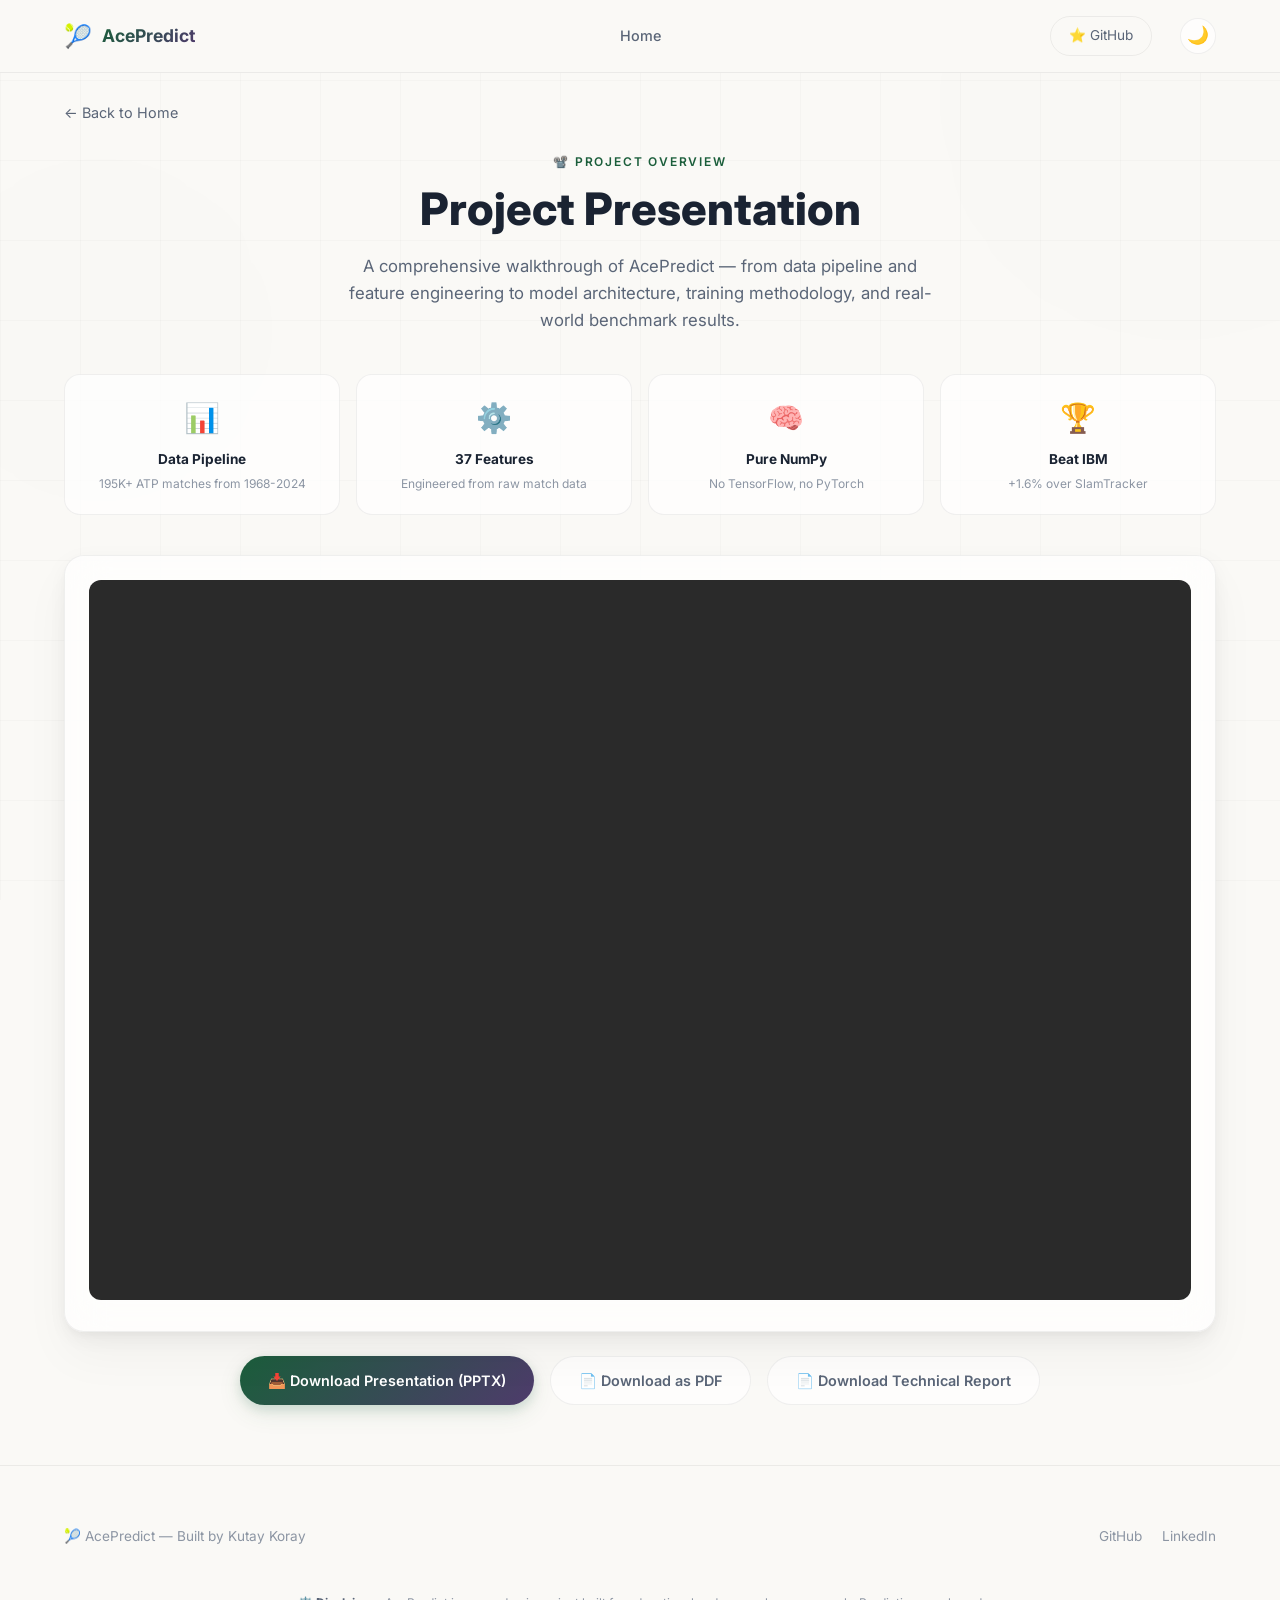
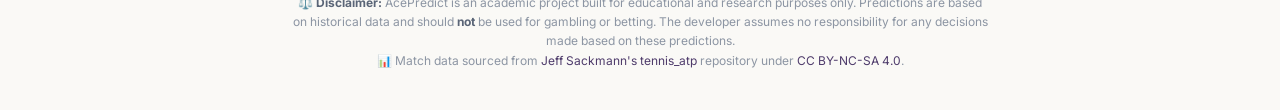
==== commit 39e02150: "fix: remove hardcoded white navbar scroll logic from presentation page again after git pull" ====
--- a/public/presentation.html
+++ b/public/presentation.html
@@ -290,22 +290,9 @@
         </div>
     </footer>
     <script>
-        // Navbar scroll effect
-        window.addEventListener('scroll', () => {
-        const navbar = document.getElementById('navbar');
-        if (window.scrollY > 50) {
-        navbar.style.padding = '10px 0';
-        navbar.style.background = 'rgba(250, 249, 246, 0.97)';
-        } else {
-        navbar.style.padding = '16px 0';
-        navbar.style.background = 'rgba(250, 249, 246, 0.9)';
-        }
-        });
-        </script>
-        <script>
-            window.si = window.si || function () { (window.siq = window.siq || []).push(arguments); };
-        </script>
-        <script defer src="/_vercel/speed-insights/script.js"></script>
+        window.si = window.si || function () { (window.siq = window.siq || []).push(arguments); };
+    </script>
+    <script defer src="/_vercel/speed-insights/script.js"></script>
 </body>
 
 </html>
